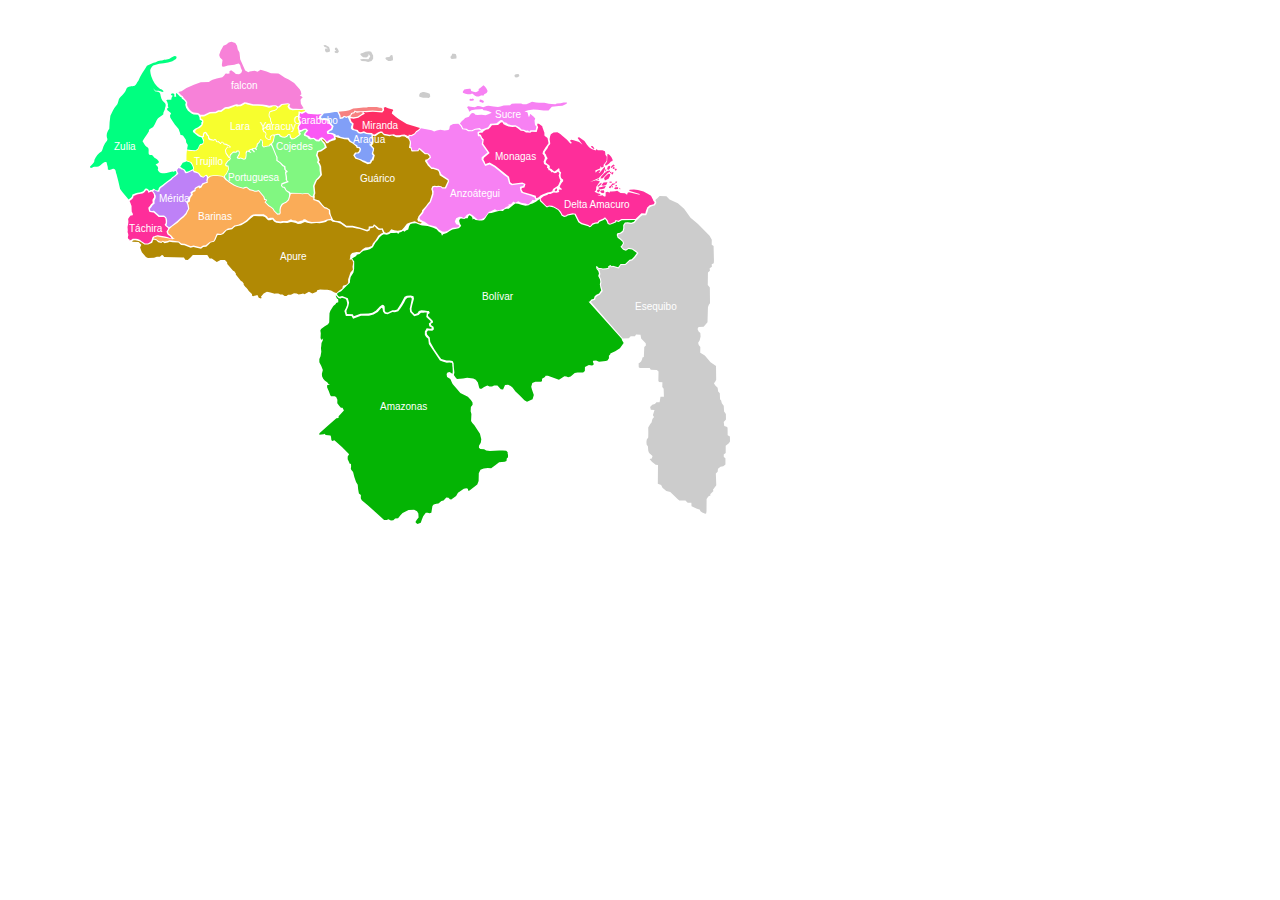
==== index.html @ 588e1bc0 "cambio-ultimo de nombre" ====
<!DOCTYPE html>
<html >
<head>
    <meta charset="UTF-8">
    <title>Mapa Fundayacucho Venezuela</title>
    <link rel="stylesheet" href="reset.css">
    <link rel="stylesheet" href="style.css">
    <script src='https://code.jquery.com/jquery-2.2.4.min.js'></script>
    <script src="index.js"></script>

</head>

		<body>







		<div class="box-mapa">

		<svg id="map" xmlns="http://www.w3.org/2000/svg" xmlns:xlink="http://www.w3.org/1999/xlink" width="1100" height="500" style="display: inline; margin-top: 40px;">
				<g class="model-davi">

					<desc>Geresat</desc>

					<a href="#" id="state_zu" class="state" data-state="zu" xlink:href="">
						<desc id="description_zu">Zulia</desc>
						<path id="shape_zu" class="shape" d="M86.158,131.741c-0.589-2.02-1.941,0.499-3.773-0.122c-3.18,0.646-6.158,2.184-9.49,1.536c-2.36,0.259-4.471-1.43-5.21-3.408c1.479-2.324-0.985-4.575-2.138-4.73c1.128-1.784,4.969-1.805,2.72-4.361c-1.056-1.944-3.788-1.977-4.867-4.068c-1.251-2.445-3.927-0.828-4.499-2.229c-0.998-2.389,1.083-6.235-2.064-7.42c-2.219-1.112-2.873-3.733-4.295-5.613c1.729-3.564,4.592-6.522,6.408-9.959c-0.582-3.353,4.214-2.91,4.963-5.682c1.66-2.341,2.224-5.494,4.115-7.555c1.645-1.414,4.036-2.397,5.352-3.888c-0.501-2.65,1.761-3.654,1.577-6.089c0.99-1.687,1.225-4.522-0.658-5.713c-2.671-2.035-3.517-5.396-4.011-8.502c-0.613-2.417-3.197-2.287-5.194-2.73c-1.594-2.402-2.738-4.21-0.099-1.029c2.034,1.63,5.125-0.042,7.033,1.839c3.44,0.079,0.132-2.9-1.829-3.119c-4.279-2.821-7.344-7.432-8.851-12.338c-0.567-2.133-1.171-4.521-1.11-6.663c1.004-2.175,1.96-4.663,4.66-4.999c5.697-1.778,11.887-1.76,17.537-3.665c1.549-1.369,4.421-1.909,4.088-4.457c-1.663-2.061-3.787,0.103-5.533,0.963c-2.57,2.236-6.244,1.426-9.22,2.818c-2.141-0.358-4.04,0.608-5.875,1.65c-3.289,0.223-5.971,2.423-8.96,3.624c-2.929,4.93-6.467,9.553-8.551,14.916c-1.547,1.367-1.955,4.195-3.743,4.928c-2.822,0.816-6.724-0.037-8.204,3.09c-1.149,4.291-5.125,6.835-7.491,10.325c-0.908,2.476-0.81,5.264-3.043,7.018c-2.563,2.732-3.799,6.426-5.509,9.67c-0.732,4.299-0.948,8.644-1.117,12.994c-2.125,2.76-3.539,6.824-1.883,10.132c0.393,2.605-2.604,3.732-3.203,6.123c-1.222,1.912-1.474,4.405-2.473,6.29c-3.396,1.97-5.812,5.249-7.354,8.756c0.265,2.879-2.684,4.5-4.365,6.447c0.813,3.654,2.564-0.24,4.707,0.328c2.417,0.133,4.583-0.424,6.311-2.191c1.813-1.07,3.325-3.43,5.658-2.261c0.282,2.247,1.566,4.614,1.076,6.814c1.763,2.012,3.716-0.698,5.635-0.499c2.747,0.194,2.205,3.386,3.067,5.299c1.489,4.955,2.459,10.069,3.664,15.071c2.706,4.235,5.365,6.524,8.455,10.501c1.865-1.254,3.759-2.459,3.842-4.961c1.597-0.827,4.911-1.873,6.799-2.156c1.809-0.432,3.882-0.594,5.095-2.538c1.402-2.717,4.297-1.221,4.745,1.093c1.607-1.909,2.789-0.203,4.211-2.333c1.268-0.514,3.009,2.856,5.121,1.315c0.12-2.546,1.935-3.772,4.082-4.937c2.741-2.247,5.37-4.31,8.249-6.367c1.99-2.427,4.157-2.664,5.811-5.309C86.139,132.792,86.545,132.338,86.158,131.741z M86,53.695l-0.094,1.368l0.344,1.156L86,56.688l-1.719,0.156l0.094-2.594l-1.344-1.063L80.781,54l0.719,1.25l1.25,0.531l-1.063,1.625L81.313,59v0.625h-4.125l-0.969,0.906l0.969,1.25L78,64.469l-0.188,1.719l0.719,1.344L77.125,68.5l0.063,1.438l3.969,3.406L79.969,75.5l0.281,1.875l1.875,3.063l2.688,4.031l3.781,4.406l1.531,4.375l0.25,1.438l2.594,0.813l2.875,4.125l0.375,2.969l1.594,2.313l-0.781,4.563l4.188,0.563l4.5,0.25l2.156-1.875l1.156-2.688l1.156-1.781l1.875-0.094l1.375-1.719l-0.813-2.688l-1.219-2.125l-1.563-0.281l-1.813-0.906l-5.094-4.219v-1.438L105,88.688l3.031-1.438L110,85.719l1.375-1.344l-0.094-1.875l0.969-1.094l-0.531-0.625l-1.969-1.063l-0.281-2.406l-1.344-2.5l-4.5-0.25l-1.75-0.688l-3.906-3.063l-1.906-3.094l-0.813-3l0.594-2.125l-1.625-2.438l-2.469-1.594l-0.25-1.344l-1.375-0.406l-3.563-3.719L86,53.695z M96.063,121.25l-0.313,0.594l-3.031,1l-1.188,1.875l-1.344,2l2.531,1.781l1.875,0.969l1.688,2.344L98,131.375l2.781-1.188l2.25-1.063l-0.094-1.813l-1.25-2.844l-1.531-2.063l-2.344-0.563L96.063,121.25z'
" ></path>
						
						<text id="label_icon_state_zu" class="label_icon_state" x="24" y="110">Zulia</text>
						<!--<text id="label_state_zu" class="label_state" x="419" y="15">Zulia</text>-->
					</a>




					<a href="#" id="state_fa" class="state" data-state="fa" xlink:href="">
						<desc id="description_pb">falcon</desc>
						<path id="shape_fa" class="shape" d="m 141.40625,1.8125 -2.6875,0.71875 -2.34375,2.0625 -2.96875,1.15625 -1.0625,2.0625 -1.71875,3.03125 -1.4375,4.0625 0.8125,2.6875 2.53125,2.40625 -0.71875,4.9375 0.34375,1.625 1.71875,0.15625 4.03125,-1.15625 6.4375,-0.90625 2.25,-0.71875 2.15625,-0.4375 1.34375,1.53125 0.8125,3.03125 1.25,2.78125 -1,2.15625 -2.125,1.34375 -3.15625,-0.25 -1.875,-1.8125 -2.875,-1.96875 -1.6875,0.8125 0.0625,2.25 -2.0625,0.25 -1.34375,-0.25 -0.71875,0.25 c 0,0 -0.98082,1.426587 -1.25,1.875 -0.26885,0.448414 -1.78125,1.71875 -1.78125,1.71875 l -5.65625,1.25 -4.125,1.25 -1.96875,1 -1.6875,1.25 -8.1875,0.28125 -6.8125,2.5 -7.4375,3.125 -4.9375,3.25 -2.273813,0.509092 -0.813223,0.969472 c 1.48713,1.605241 2.635495,2.772927 4.33812,3.634815 0.449292,2.079856 3.940476,3.874641 4.500361,6.209658 -0.355615,2.006224 -0.389654,3.243007 0.96875,5.123916 1.425563,2.755164 2.686065,3.862217 5.509095,5.025259 1.4188,0.08076 2.89957,0.30539 4.31777,0.385537 l 2.36663,1.772519 3.59721,-0.02107 5.77562,-2.765805 5.82267,-0.150982 2.58849,-1.5 2.58357,-0.03652 4.17696,-3.150982 3.68786,-0.265805 6.55124,-2.390445 C 145.66064,64.149767 147,64.176602 147,64.176602 l 1.70857,0.551962 1.71839,-0.140444 4.04143,-2.4375 2.1766,0.333213 6.48109,1.777908 4.6608,-0.0697 4.63518,0.338481 3.6875,0.494732 3.0049,0.807231 1.71875,-0.28125 1.69277,-0.395351 3.37464,0.104287 1.84902,1.035434 0.68295,0.09375 0.43255,-0.234555 1.01508,-1.00563 1.52526,-1.092666 6.26126,-0.859556 1.42725,0.24348 0.52605,0.720304 0.64194,0.198457 -0.85919,1.807232 0.49437,1.108833 1.29705,0.911157 1.81142,0.541426 3.09339,0.01581 5.18187,0.203306 2.34866,-0.656611 -2.75455,-4.446592 -0.34375,-4.03125 1.0625,-1.6875 1.15625,-0.71875 -1.6875,-1.4375 -1.34375,-0.46875 1.6875,-1.25 -0.53125,-2.875 -0.96875,-1.78125 -5.75,-6.625 -5.46875,-3.40625 -3.75,-1.8125 -4.84375,-3.21875 -1.71875,-1 -7.4375,-0.25 -4.40625,-1.875 -4.1875,-1.28125 -1.8125,-0.34375 -2.96875,1.96875 -2.9375,-1 -4.9375,0.65625 -1.34375,0.875 -3.125,-1.6875 -5.0312,-11.3125 -0.7188,-6.71875 L 147.75,9.5 146.96875,5.65625 145.25,3.0625 Z"></path>

						<!--<circle id="icon_fa" class="icon_state" r="3" cx="155" cy="55"></circle>-->
						<text id="label_icon_state_fa" class="label_icon_state" x="141" y="49">falcon</text>
						<!--<text id="label_state_fa" class="label_state" x="407" y="15">falcon</text>-->
					</a>
					
					
					
					<a href="#" id="state_ta" class="state" data-state="ta" xlink:href="">
						<desc id="description_pb">Tachira</desc>
						<path id="shape_ta" class="shape" d="m 56.3125,150.28125 c -0.454304,0.10071 -0.905569,0.52597 -1.34375,1.375 -1.212371,1.94397 -3.660052,1.88049 -5.46875,2.3125 -1.888446,0.28351 -4.341042,1.20469 -5.9375,2.03125 -0.08245,2.50215 -2.103668,3.62067 -3.96875,4.875 0.614184,1.74403 1.484659,3.44172 1.9375,5.21875 0.10507,1.85155 2.5e-4,3.74353 0.21875,5.5625 0.463834,0.98793 1.476676,1.8517 1.125,3.03125 -0.06876,0.99268 -1.226903,0.92728 -1.90625,0.53125 -1.247494,1.02291 -2.043057,2.3954 -2.875,3.75 0.196312,1.4947 0.533444,2.98436 0.09375,4.46875 -0.09596,1.61883 -0.955418,3.15438 -0.5625,4.78125 0.230088,1.28042 0.216978,2.57126 -0.0625,3.84375 0.221507,1.07815 0.862067,2.13919 0.8125,3.21875 -0.326624,1.0369 -0.736468,2.08233 -0.3125,3.15625 0.404599,0.63526 1.62396,0.66754 1.59375,1.6875 0.02593,1.10138 0.844475,-0.74984 1.645568,-0.44958 0.88486,0.45976 0.659564,-1.11044 1.572584,-0.90605 1.389854,-0.26987 3.492831,0.11964 4.854831,0.17702 0.810751,-0.09 1.681215,0.81912 2.395767,1.17861 1.365233,1.40199 3.058597,2.33434 4.75,3.28125 1.314655,-0.091 2.747701,0.37372 3.90625,-0.4375 0.974256,-0.57187 2.109904,-0.95253 2.562301,-2.1252 0.899545,-1.34378 0.530311,-4.00491 2.520368,-4.51108 1.252083,-0.26218 3.264867,-1.94395 5.063696,-0.78145 4.606295,0.98909 7.790794,0.74817 12.154656,2.8754 l 0.768973,-0.35403 c -0.888872,-0.14742 -0.537947,-0.0305 -0.98852,-0.88509 -1.029986,-1.25888 -0.889814,-1.04669 -2.332271,-1.85284 -1.097167,-0.41468 -1.703776,-2.99786 -2.042331,-3.93869 l 1.718949,-2.54154 c -0.576344,-1.08592 -0.32114,-1.35683 -1.457669,-1.96795 -1.083212,-0.42926 -3.125432,-3.16958 -1.094347,-3.44918 0.230668,-1.26213 0.03233,-2.06511 0.02077,-3.35363 -0.347453,-1.10014 0.07637,-1.94474 -0.968351,-2.65586 -0.653755,-0.57042 -1.030775,-0.67622 -2.052017,-0.36372 -1.387223,0.0248 -2.550078,-0.0353 -3.937301,-0.0105 l -5.083067,-4.60403 c -1.233856,0.29474 -3.123198,-0.36139 -4.344348,-0.59415 -0.04493,-0.81694 -1.517496,-3.96573 -0.594348,-4.52276 1.061314,-0.87174 1.977604,-2.52789 2.864916,-3.52117 0.509148,-0.62196 1.140187,-0.38105 1.061902,-1.27036 0.0153,-1.23745 -0.524451,-2.34822 0.270767,-3.4373 0.65022,-1.10907 1.31694,-1.30206 1.271165,-2.56151 -0.467161,-0.9748 0.112622,-1.75639 -0.467953,-2.63508 -0.629212,-0.82088 -1.040951,-1.63678 -1.687699,-2.51108 -1.440044,0.65419 -2.230646,0.12773 -3.446987,1.57278 -0.308106,-1.59103 -1.250532,-2.90907 -2.25,-2.6875 z"></path>
						
						<!--<circle id="icon_ta" class="icon_state" r="3" cx="53" cy="176"></circle>-->
						<text id="label_icon_state_ta" class="label_icon_state" x="39" y="192">Táchira</text>
						<!--<text id="label_state_ta" class="label_state" x="407" y="15">Táchira</text>-->
					</a>



					<a href="#" id="state_Gua" class="state" data-state="Gua" xlink:href="">
						<desc id="description_pb">Guarico</desc>
						<path id="shape_Gua" class="shape" d="M290.375,93.116l-1.798,0.781l-3.454,2.592l-2.193-0.855l-0.094,2.446l0.408,1.127l0.013,2.946l-0.845,2.328l-0.551,0.658l0.068,0.69l2.205,2.409l-0.203,1.936l-0.736,2.704l0.563,1.098l1.029,1.337l-1.376,5.229l-1.389,0.298l-0.078,0.768l-1.078,1.948l-3.212,0.622l-2.425-1.236l-2.403-0.92l-1.859-1.311l-2.062-0.998l-3.481-1.017l-2.213-3.444l1.842-2.729h2.328l1.144-0.787l0.624-1.221l0.421-1.126l-0.412-1.238l-2.374-0.126l-0.715-1.406l-1.302-1.249l-2.156-1.843l-3.153-1.813l-1.781-2.238l-3.287-0.188l-3.798-1.078l-2.312-0.567l-1.46-0.434l-1.035-0.54l-0.311,0.897h-0.063l0.544,0.886l-0.56,1.6l-2.012,0.373l-1.639,0.534l-1.891,0.78l-1.826,1.454l-1.731,0.045l-1.266-2.108l-1.114-1.253c-1.178-0.678-0.758-0.675-1.653-0.562l-0.271,0.495l0.435,0.528l2.738,2.714l1.745,4.365l-3.587,2.7l-2.248,1.405l-2.567,0.409l-0.641,1.816l-0.159,1.487l0.97,2.221l1.014,2.716l-0.796,1.784l0.939,1.189l1.328,3.341l0.171,3.594l0.625,4.996l-3.183,3.902l-1.751,1.392l-1.188,2.688l-1.205,3.051l0.188,2.222l0.515,4.888l-0.721,2.148l0.206,1.527l-0.327,2.069l1.318,0.592l3.341,1.063l3.626,4.329l1.956,1.986l1.92,0.576l3.432,2.324l0.311,3.125l0.583,2.206l1.356,2.764l0.754,1.781l2.238,1.017l4.905,0.625l2.389,1.736l1.609,0.809l2.154,1.846l6.226,0.065l7.086,1.599l6.822,2.354l2-0.583l0.217-2.638l4.139-0.297l1.065-1.982l2.511,1.794l2.502,2.25l1.845,0.171l1.825-0.218l1.847,3.903l1.938,0.719l2.625-0.906l2.219-2.688l3.063,1l3.406,0.344l4.031-0.719l2.5-2.594l2.688-3.5l3.063-1.344l4.656-1.156l4.406,1.969l1.781,0.094c0.959-0.265,1.063-0.563,1.063-0.563l-2.531-1.281l-1.219,0.063l-0.844-2.125l1.188-3.125l3.344-4.25l0.281-1.969l3.875-4.094l2.125-3.156l1.5-1.375l2.531-8.031L342,151.25l-0.75-2.344l1.125-2.625l2.031-0.469l2.313,0.094l1.656-0.281l2.875,0.531l1.219,0.969l2.469,0.156l2.906-6.219l-0.344-0.875l-7.875-5.031l-0.094-1.031l-0.75-2.313l-0.906-1.375L343.344,129l-1.938-0.031l-3.625-3.406l-1.344-2.375l-1.281-1.75l0.063-1.688l2.219-0.438l2.188-2.031l-0.406-1.406l-1.656-1.531l-2.75-0.188l-5.5-4.719l-0.938,1.719l-6.563,0.406l-0.719-0.938l-0.25-2.188l-1.938-0.594l0.875-4.469l-0.125-2l-1.406-2.656l-0.729-0.496l-0.966-0.281l-0.646-0.672l-1.44-0.75l-2.548-0.293l-2.251,0.936l-3.313,0.155l-2.265-1.078l-1.97-0.652l-2.484,0.764l-2.575-0.578l-3.001-0.579l-1.372-1.186l-0.845-0.893H290.375z"></path>
						
						<!--<circle id="icon_Gua" class="icon_state" r="3" cx="290" cy="151"></circle>-->
						<text id="label_icon_state_Gua" class="label_icon_state" x="270" y="142">Guárico</text>
						<!--<text id="label_icon_state_Gua" class="label_icon_state" x="190" y="220">c</text>-->
					</a>

					<a href="#" id="state_Apu" class="state" data-state="Apu" xlink:href="">
						<desc id="description_pb">Apure</desc>
						<path id="shape_Gua" class="shape" d="M246.209,253.121l-2.151-0.986l-3.048-1.524l-3.676-0.986l-2.689,0.089l-4.573-0.269l-2.869,0.717l-0.538,1.614l-4.304,1.614l-3.407-1.524l-4.393,2.331l-1.524-0.627l-1.703,0.538l-2.69,0.359l-1.973-1.076l-2.689-0.09l-3.048,1.345l-2.869,0.09l-1.614,1.255l-1.793,0.089l-2.152-1.614l-2.331,0.09l-1.166-0.717c-1.166-0.717-4.214-0.179-4.214-0.179l-4.394-1.255l-3.497-0.538l-3.228,1.704l-2.779,3.228l0.807,0.896l-0.717,0.896l-2.241-0.896l-1.345-2.779l-4.303,1.345l-0.986-0.448l-0.179-1.883l-3.138-3.048l-1.166-1.614l-1.255-1.614l-0.896-0.538l-1.793-2.242v-1.255l-1.524-2.152l-1.166-0.359l-5.2-6.545l0.089-1.076l-1.614-2.331l-1.166-0.359l-5.828-6.903l-0.179-1.524l-2.152-2.331l-4.393-0.089l-3.766,2.152l-4.931-3.497l-2.274-0.101l-2.282-3.55h-2.283h-6.593h-5.579l-2.283,2.536l-2.79,2.536l-2.536-0.253l-1.268-2.283l-19.78-0.507l-1.268-1.775l-1.015-0.253l-2.029,1.775h-3.043l-2.79,1.014l-6.086,0.254l-2.029-1.015l-4.058-4.818l-0.507-1.268l-1.268-3.297l1.268-2.79l-2.79-2.79l-6.562-0.374l1.032-1.243l1.973-0.089l2.51,0.359l1.91,0.523l1.753,0.974l3.268,2.45h3.655l4.121-1.962c0,0,0.698-2.093,1.241-2.963c0.778,0.106,2.825,0.475,2.825,0.475l1.933,1.956l3.111,0.791l1.345-1.06l1.9,1.391l3.43-0.667l1.412-0.953l3.194,0.561l5.815,0.402l2.64,2.427l3.245,0.325l6.316,2.364l2.707-0.807l4.291,1.182l3.393,0.578l2.168-1.776l3.038-0.236l2.683-2.454l1.67-1.57l3.447-0.807l1.334-1.856l1.966-4.626l1.209-0.342l2.265,0.05l2.5-0.919l3.199-3.716l1.837-0.525l3.779-0.663l1.535-1.591l1.614-1.239l5.94-1.042l5.853-3.563l3.583-3.255l3.219-2.439l5.177,0.169l3.614,0.011l2.313,0.647l1.604,1.947l1.48,1.373l2.05-0.09l2.382-0.705l1.524,2.095l2.299,1.331l4.358,0.496l3.097-0.562l3.483,0.137l3.668-1.006l1.9,0.423l2.99,0.573l2.104,1.071l2.99-0.257l2.712-1.298l1.346-0.43l2.223,0.728l4.057,0.656l5.129-0.286l3.301,0.067l3.038-0.379l3.121-0.73l1.966-1.541l2.971-0.196l1.86,1.422l2.062,0.269l2.958,0.359l3.228,1.345l1.973,1.435l3.407,2.331h6.187l4.214,0.986l3.138,0.538l3.766,1.345l3.586,1.255l2.69-1.345v-1.883l2.869-0.538l1.166-0.717l0.449-1.076l1.524,1.524l0.717,0.986l2.241,1.345l3.048-0.269l0.717,2.062l0.488,0.96l-1.833,0.922l-2.959,2.151l-2.689,4.483l-2.601,2.958l-1.166,2.78l-3.228,1.255l-3.228,0.359l-2.69,1.704l-2.869,2.869l-3.138-0.179l-4.573,1.076l-1.703,1.883l-0.269,3.318l-1.524,2.689l0.807-1.435l2.511,0.09l1.345,2.869l-0.717,4.393l0.359,2.958l-2.421,2.601l-2.331,6.814v3.855l-1.793,1.793l-3.407,0.986l-0.627,2.69l-3.317,2.241l-2.475,2.228L246.209,253.121L246.209,253.121z"></path>
						
						<!--<circle id="icon_Gua" class="icon_state" r="3" cx="290" cy="151"></circle>-->
						<text id="label_icon_state_Gua" class="label_icon_state" x="190" y="220">Apure</text>
						<!--<text id="label_state_Gua" class="label_state" x="407" y="15">Guárico y Apure</text>-->
					</a>
					
					
					<a href="#" id="state_Bol" class="state" data-state="Bol" xlink:href="">
						<desc id="description_pb">Bolívar</desc>
						<path id="shape_Bol" class="shape" d="M449.654,159.095l-2.779,1.78l-0.5,0.594l-3.75,1.969l-0.031,0.031l-2.531,0.875l-1.438,0.906l-3.156,0.531L432.156,165l-4.031-1.188l-2.875-0.188l-1.969,1.281l-2.781,2.313l-1.781,1.625l-2.156-0.188l-2.25,0.906L412.969,171l-3.219-0.375l-3.938,1.188l-4.406,1.063l-2.688,0.281l-1.875,2.688l-1.344,2.219l-1.625,1.906L392,180.594l-2.688-0.094l-1.625-0.375l-2.063-0.063l-1.781-1.188l-1.344,0.531V178l-1.344-2l-2.063-0.875l-0.813,1.344l-0.625,1.781l-1.969,0.094l-1.438,0.625l-2.781-0.531l-1.438,0.25l-0.906,2l0.813,2.938l1.25,2.063l-0.969,1.188l-1.438,1.406l-3.5,0.656l-2.781,0.625l-2.781,1.5l-2.969,1.813l-3.656,1.344L352,195.75l-0.875-2.531l-2.344-1.594l-2.25-2.438l-3.219-1.344l-5.656-1.875l-4.938-0.375l-1.688-0.438l-2.5-1L326,183.188l-3.75,0.344l-2.063,0.656L319,186.406l-0.781,3.156l-2.344,0.875l-1.344,1.188l-1.438-1l-1.875,1.344l-1.875,0.531l-1.188,1.438l-1.063-1.156l-3.219,0.281l-3.156-0.188l-1.438,1.063l-2.406,0.719l-3.156-0.531l-1.875,1.156l-2.25,1.969l-1.781,2.781l-2.5,2.625l-2.438,4.656l-3.125,1.875L277.219,210l-3.75,0.625l-2.063,1.531l-1.781,1.875l-2.875,0.813l-0.531,1.25l-2.156,1.063l-1.969,1.438l2.125,2.781L264.156,229l-0.719,3.406l-2.781,4.5l-0.563,3.125l-0.25,2.594l-2.688,2.594l-6,5.938l-2.625,1.438l-1.188,0.938l-0.5,0.188l1.281,2.219l1.313,0.906l2.688-0.844l5.719,2.125l1.281,4.719l-0.875,3.688l-1.875,4.563l0.563,3l5.875,0.25l0.969,1.969l6.594-2.531l8.313-0.344l3.656-0.813l3.438-1.875l4.063-4.375l2.438-1.563l1.563,0.406l0.813,1.375l0.156,4.344l1.063,1.281l1.969,0.25l4.563-2.344l2.344,0.156l2.438-0.906l3.844-5.938l3.594-6.781l2.188-0.875l3.906-0.406l2.781,0.813l0.469,2.594l-1.781,6.531l-0.719,3.344l0.313,2.688l2.844,2.844l2.781-1.063l1.469-2.125l2.531-0.656l3,0.094l3.031,0.5l1.469,0.063l0.875,1.875l-1.719,1.313L338,276.063l4.969,5.031l-0.156,1.656l-1.969,1.031l0.406,1.469l2.281,1.563l0.406,2.531l-1.625,1.281L338,290.469l-1.313,1.875l0.406,2.219l2.625,2.906l0.563,4.5l3.906,7l4.406,6.438l2.594,3.5l5.375,1.625l3.094-0.156l2.938,0.656l1.035,2.292l0.277,4.646l0.5,4.469l-0.531,2.438l1.5,2.438l1.594,1.719l6.031-0.563l4.125-0.781l6.094,0.875l2.594,1.094l2.063,2.938l1.25,4.938l0.719,1.25l1.719-0.094l2.5-1.688l3.313-1.531l2.156,1h2.5l2.063-1.094l3.313,0.188l3.406,3.594l2.25,0.344l1.969-4.563l2.969-0.281l2.688,1.281l2.063,1.875l2.5,3.5l4.75,4.375l4.406,4.5l2.594,1.594l5.563-2.594l1.25-4.125l-1.875-5.563l-0.719-2.875l1.063-3.656l3.063-1.344l5.844,0.188l0.781-0.719l0.094-2.344l2.875-1.781l0.625-1.281h2.344l11.031,3.969l5.469-3.313l1.969,0.063l1.781,0.813l2.5-0.719l4.063-3.5l2.781-0.625l5.625,0.188l1.719-1.688l0.094-3.969l3.938-1.875l3.031,0.344l1.531-0.438l0.188-1.531l-0.813-1.688l0.438-0.906l2.875-0.438l2.875,1.25l6.719-0.719l1.719-0.344l1.531-2.438l-0.094-2.5l1.438-1.344v-0.813l4.906-2.156l4.688-3.125l3.75-5.313l-1.625-2.688l-0.384-1.331l-33.065-37.148l1.208-0.326l1.557-1.849l2.501-0.878l0.797-2.343l1.709-1.475l2.715-1.453l2.15-3.138l-0.867-2.637l-0.548-3.472l0.492-2.066l-0.302-2.462l-1.79-3.575l0.753-2.497l-0.726-2.474l-1.66-1.941l-0.581-2.255l0.773-0.745l2.037,2l2.044-0.221l2.112,0.54l3.074-0.15l2.271-0.633l-0.107-1.395l2.191-1.166l1.366,1.029l1.216-0.316l5.173,1.5l2.432-3.369l4.521-0.063l4.438-4.082l2.195-0.552l2.403-2.474l2.685-3.806l-4.752-3.497l-3.528-0.585l-2.626,1.747l-2.804-0.952l-2.626-3.018l1.095-1.163l1.389-2.229l-0.52-1.409l-2.747-2.659l-2.105-1.401l-0.903-2.739l0.574-1.729l2.754-0.702l2.605-1.839l0.61-2.734l-0.037-3.157l1.714-2.448l2.839-0.188l3.446,0.459l2.63-0.865c0.485-0.531,0.881-1.142,1.238-1.765l-0.596,0.031l-12.652,0.156l-3.219,1.656l-2.374-0.624l-0.031,0.843l-2.845,1.438l-3.5,1.282l-2.063-0.907l-1.219-3.032L515,178.939l-0.812,0.687l-4.657,2.094l-1.312,1.656l-2.813,0.438l-2.593,0.844l-1.938,2.156l-1.283,0.313l-1.344-1l-6.937-1.813l-2.97-2.188l-3.844-7.531l-1.405-0.219l-5.218,1.031l-1.5,1.125l-2.345,0.344l-2.532-1.344l-0.625-1.5l-1.281-2.094l-1.563-2.03l-4.28-2.468l-2.03-0.563L459,166.595l-1.218,0.688l-1.314-0.063l-6.595-6.344L449.654,159.095z" ></path>
						
						<!--<circle id="icon_Bol" class="icon_state" r="3" cx="410" cy="270"></circle>-->
						<text id="label_icon_state_Bol" class="label_icon_state" x="392" y="260">Bolívar</text>
						<!--<text id="label_state_Bol" class="label_state" x="407" y="15">Bolívar y Amazonas</text>-->
					</a>

					<a href="#" id="state_Ama" class="state" data-state="Ama" xlink:href="">
						<desc id="description_pb">Amazonas</desc>
						<path id="shape_Bol" class="shape" d="M246.037,255.54l-0.381,0.179l1.281,2.875l1.25,0.531c0.08,1.02,0.111,2.041,0.094,3.063l-2.25,0.813l-0.281,1.063l-2.406,1.969l-2.969,4.656l-0.875,2.531c-0.111,2.989-0.205,5.979-0.281,8.969l-1.156,1.969c-2.523,1.342-4.856,2.956-7,4.844l-0.719,1.5l0.438,2.781l-0.25,4.594l0.719,1.781l1.25-0.438l0.625-1.188l-0.375,2.531l-1.25,2.313c-0.094,1.8-0.271,3.591-0.531,5.375l0.344,3.5l-0.781,4.5l-1.188,2.688v3.219c1.428,2.456,2.594,5.029,3.5,7.719l-0.969,3.938l0.156,2.5l1.188,2.344l1.5,1.781l2.719,2.156l1.063,1.344l1.438,0.563l-2.875,0.781l0.094,2.156c1.212,2.535,2.254,5.14,3.125,7.813l0.813,1.063l3.5-0.156l1.531,0.781l1.25,2.688l-0.094,3.688c1.074,1.545,2.271,2.982,3.594,4.313h1.688l1.344,2.969l-5.281,5.719l-0.094,1.625l-2.156,0.25c-5.728,4.907-11.374,9.907-16.938,15l-0.188,1.5c1.499-0.157,2.999-0.303,4.5-0.438l0.625-0.531l1.344,1.344l4.75,0.344l0.531,1.25l0.375,3.344l0.813,0.875l2.219-0.625c5.15,4.395,10.098,9.101,14.719,14l-1.438,2.313v2.625l1.531,3.218l0.25,0.969l1.531,0.563l0.094,2.781l-0.281,2.063l0.563,1.25l1.688,1.969c0.717,3.393,1.707,6.706,2.969,9.938l1.688,2.688c0.151,2.967,0.548,5.918,1.188,8.813l1.969,1.594l-0.094,3.313l0.969,1.906c7.609,6.348,15.063,12.894,22.344,19.625l2.594,0.094l1.781-0.719l2.438,1.344l2.406-0.438l1.813-1.625l2.938-0.375c1.4-1.814,2.9-3.544,4.5-5.188l6-2.969l5.563-0.156l2.875,1.344l1.344,2.406l0.25,3.875c-1.16,1.251-2.139,2.626-2.938,4.125l0.094,1.25l1.781,1.156l3.219-1.25c0.723-2.241,1.536-4.45,2.438-6.625l2.594-3.5l1.969,0.063l1.625,0.656l1.969-0.656l1.063-6.625l1.281-1.594l2.688-0.813l2.063-0.094l2.938-2.594l2.156-0.563l2.781-2.938l2.156,0.344l1.438,1.438l1.344,0.188l4.844-3.406l1.875-3.313l5.844-3.969l2.5-0.438l1.531,0.438l0.344,1.906l1.344-0.281l7.719-5.906l1.344-3.594l0.188-7.719l1.688-3.313l3.219-1.25l4.125-0.625l3.344,0.25c2.783-1.798,5.439-3.767,7.969-5.906l5.563-0.531l1.781-0.812l0.281-2.594l1.25-1.188v-2.406l-0.344-1.063v-1.531l-1.438-1.344c-5.427-0.463-10.854-0.381-16.25,0.25l-3.844-0.531l-1.969-1.25l-3.875-0.344l-1.344-1.188v-2.063l1.813-2.938l0.531-3.594l-1.344-5.469c-1.905-2.81-3.76-5.654-5.563-8.531l-2.063-2.156l-1.25-1.969l0.344-7.063l-0.781-2.719l0.25-4.188l1.719-2.25l-0.094-2.438l-1.625-2.5l-3.031-3.219l-7.531-3.781c-2.501-3.072-5.074-6.083-7.719-9.031c-0.807-1.589-1.557-3.203-2.25-4.844l-3.313-2.063L356.594,334l0.969-1.531l2.063-0.531l2.695,1.836c0.46-0.484,0.285-1.588,0.452-2.45l-0.271-4.62c-0.465-1.604,0.434-4.248-1.523-4.041l-1.514-0.229l-2.7,0.267c-2.346-0.557-4.626-1.313-6.839-2.267l-11.053-16.54c-0.235-1.723-0.432-3.451-0.59-5.184l-2.128-1.728l-1.323-2.246l0.028-3.292l1.837-3.157l3.621,0.518l1.403-0.25v-1l-2.404-1.21l-0.479-2.924l1.99-1.37l-0.534-1.398l-4.002-3.656c0.279-1.516,0.443-3.042,0.493-4.577l-2.183-0.039c-3.694,0.611-3.289-0.22-4.224,0.886l-1.808,1.762l-4.373,1.287l-4.035-4.243l-0.45-3.41c0.748-3.303,1.462-6.614,2.145-9.932l-1.001-1.28l-3.275,0.363l-1.842,1.449c-1.932,4.337-4.475,8.407-7.527,12.047l-3.353,0.905l-2.479-0.137l-4.793,2.281l-2.832-0.587L293,271.382l-0.414-2.91l-1.172-0.644l-3.622,4.071l-4.257,2.535l-4.548,1.297l-7.977,0.051l-7.891,2.912l-1.574-2.746l-5.656,0.021l-1.508-4.979c1.137-1.927,2.043-3.954,2.719-6.078l0.051-2.007l-0.729-2.831l-1.068-1.246c-1.096-0.481-2.234-0.818-3.416-1.011l-1.365,0.568l-1.934-0.051L246.037,255.54z" ></path>
						
						<!--<circle id="icon_Bol" class="icon_state" r="3" cx="410" cy="270"></circle>-->
						<text id="label_icon_state_Bol" class="label_icon_state" x="290" y="370">Amazonas</text>
						<!--<text id="label_state_Bol" class="label_state" x="407" y="15">Bolívar y Amazonas</text>-->
					</a>

					<a href="#" id="state_Ese" class="state" data-state="Ese" xlink:href="">
						<desc id="description_pb">Esequibo</desc>
						<path id="shape_Ese" class="shape" d="m 532.85005,298.46417 5.92166,-0.33305 1.97256,-1.88295 4.21397,0 1.07607,-1.79332 4.48315,0.26885 0.62765,3.76556 4.57277,4.66239 0.17923,2.24141 -1.61376,1.52415 -0.44841,10.04205 -1.34492,0.53803 -0.44809,2.06218 -0.98644,1.97256 -1.34491,1.16568 -1.07606,0.62765 0.0896,3.94512 1.16568,0.80688 9.86281,-0.0896 0.98612,1.88294 6.18654,0.0896 1.61376,1.52415 -0.17923,9.32477 0.62765,1.16568 3.40709,0.17924 -0.0896,4.93124 1.34492,1.61377 0.26885,7.97986 -3.4071,0.17924 -0.8965,5.29003 -3.13824,0.0896 -1.61376,1.793 -2.60021,0.80688 -2.1518,2.24142 0.71727,2.68983 3.67594,0.17923 -1.61376,5.20042 1.16567,1.79333 -1.61376,2.06218 -0.8965,3.40709 -1.2553,1.70371 -2.06218,3.31747 0.0896,4.66239 -0.0896,5.29004 -1.43453,2.06218 -0.35847,2.42065 0.17924,2.51059 1.34491,2.24141 0.26885,3.94513 c 0,0 0.44842,1.34491 0.53803,1.70371 0.0896,0.35879 1.79333,2.06218 1.79333,2.06218 l 1.97256,1.79332 -0.71726,2.42065 -2.24142,0.44842 2.33103,2.86906 3.76589,2.86906 2.33103,0.3588 -0.17923,18.64955 3.31747,1.16568 1.34492,2.95868 3.8555,3.22786 3.94513,0.98612 7.53145,7.08336 1.52415,1.2553 6.09692,0.17923 2.24141,2.06218 3.67595,0.17924 0.17923,3.40709 4.84163,2.24141 3.67627,1.16568 0.17923,1.34492 1.97256,1.43453 1.88295,0.71726 0.98612,0.62765 1.07606,-0.35879 0.35879,-2.1518 0.0896,-12.19384 1.70371,-2.68983 2.33136,-1.25529 -0.44841,-0.98612 3.22785,-3.13824 -0.44841,-1.16568 3.31748,-4.66239 -0.44842,-11.74543 1.79333,-1.793 0.3588,-2.77944 2.51059,-2.1518 2.77944,-0.53803 2.1518,-1.70371 0,-1.16568 0,-5.1108 -1.61377,-1.07606 -0.0896,-2.5106 1.97256,-1.52415 0,-7.44183 3.13824,-2.42065 1.16568,-1.79333 -0.0896,-4.84162 -2.24141,-1.43453 -0.0896,-6.81419 -0.3588,-1.34491 -2.95868,-0.8965 -0.53803,-4.12436 2.24142,-2.42097 -0.0896,-5.64851 -1.79333,-2.42065 -0.35879,-5.73845 -1.88295,-2.42065 -0.71726,-2.68983 -1.07607,-1.25529 -0.26885,-6.0073 -1.61376,-1.88295 -0.53803,-3.76589 -2.5106,-2.42065 -1.16568,-1.97256 1.2553,-1.61376 0.98612,-1.97257 -0.17924,-13.71799 -5.46927,-3.76556 -5.73812,-6.72457 -3.67595,-2.33135 -0.8965,-0.53803 0.0896,-5.73813 -1.61377,-1.79333 -0.53803,-2.42097 1.52415,-2.33104 0.8965,-3.8555 -0.26885,-3.49671 -1.70371,-1.43453 -1.07606,-2.60021 0.98612,-1.88295 5.1108,-0.35879 3.8555,-4.48316 0.44842,-14.97328 0.8965,-2.5106 1.16568,-1.61376 -0.17924,-15.69055 -2.06218,-2.42098 0.17924,-12.64225 1.97256,-1.70371 -0.26885,-2.33103 2.24141,-1.70339 -0.17923,-2.42097 2.06218,-0.98612 0.17923,-2.42097 -0.3588,-14.79405 -1.88294,-1.2553 0.0896,-4.93124 -2.24142,-4.03474 -11.56619,-11.92499 -7.44183,-6.09692 -6.45539,-8.96598 -6.27616,-5.55889 -8.24872,-3.76589 -3.13824,-3.22786 -6.81418,-0.17924 -1.97256,1.88295 -2.34055,2.1318 0.69804,1.09949 0.3157,1.78957 -1.43453,2.19488 c 0,0 -2.74389,1.09729 -4.21398,1.49917 -0.38659,0.10569 -2.21987,1.75024 -2.21987,1.75024 l -1.12259,4.0385 -1.15815,2.79379 -3.83396,0.0216 -1.92947,1.48107 -2.26673,2.1087 -1.70099,1.57234 -1.82729,2.47396 -3.22561,0.96391 -3.72001,-0.51473 -2.16277,0.14665 -1.25774,2.16235 0.2234,2.65502 -1.14078,3.65138 -2.54677,1.67197 -2.40011,0.58348 -0.58103,1.63347 0.83945,1.00749 1.93882,1.62294 2.57399,2.45857 0.95646,2.18007 -1.52414,2.92356 -0.72898,0.86276 1.86219,1.7301 2.25471,0.83019 2.5339,-1.72585 3.84348,0.68353 3.61069,2.39919 2.57937,2.02362 -3.64977,5.07259 -2.74167,2.49739 -2.34263,0.43798 -1.82389,1.80154 -2.39285,2.3903 -4.66079,-0.0442 -2.29773,3.37335 -3.3808,-0.88478 -2.3106,-0.73942 -1.55545,0.53644 -1.24603,-1.0536 -0.82422,0.49629 -0.009,1.69052 -2.82319,0.85105 -3.75141,0.17924 -2.21811,-0.63808 -1.66198,0.60274 -1.44899,-1.78289 -0.42363,0.25758 0.49227,0.73588 2.21406,2.07261 0.6964,3.19124 -0.71726,2.37797 1.25817,2.78349 0.50386,3.19008 -0.61595,2.61948 0.68226,2.3588 1.25369,3.61477 -2.96508,3.8655 c 0,0 -2.00221,1.08567 -2.35428,1.20672 l -1.68172,1.35048 -0.60795,2.32093 -3.05745,1.24242 -1.15536,1.00218 0.71951,0.96921 30.2652,34.5434 z" style="fill:#ccc;fill-opacity:1;stroke:none"></path>
						
						<text id="label_icon_state_Ese" class="label_icon_state" x="545" y="270">Esequibo</text>
						<text id="label_state_Ese" class="label_state" x="407" y="15">El Esequibo, Venezolano</text>
					</a>


					<a href="#" id="state_Mon" class="state" data-state="Mon" xlink:href="">
						<desc id="description_pb">Monagas</desc>
						<path id="shape_Mon" class="shape" d="M401.939,85.208l-1.749,2.393l-1.828,1.619c-4.432,0.915-2.775,0.663-2.775,0.663l-1.739,1.225l-1.488,1.539l-2.068,0.106l-1.271,0.206l0.287,1.347l1.5,0.363l1.337,3.05l1.645,1.807l-0.612,4.132l6.451,9.464l-5.656,4.525l-0.569,1.736l1.111,2.13l1.006,2.574l4.118-1.606l5.683,3.207l13.713,11.088l1.174,5.487l2.044,1.575l10.067-1.419l3.171,1.457l-1.069,3.521l-2.586,0.65l-0.37,1.516l1.538,2.413l7.93,2.287l4.801,1.563l0.531,2.375c2.289-0.438,2.646-1.033,4.205-2.636l2.594-1.25l2.674-0.945l1.744-0.919l2.645-0.449l2.25-0.719l0.188-1.188l1.063-1.688l2.438-1.344l1.875-1.344l0.824-1.544l1.105-2.487l0.531-1.399l-0.85-1.675l-0.85-3.069l0.693-2.412l-1.375-1.689l-1.518,1.338l-1.781,0.351l-2.281-1.101l-0.699,0.5l-0.8-1.106l-1.181-1.133l-1.133-0.167l-0.532-1.643l-1.106-0.782l0.269-1.207l0.075-0.699l-1.399-0.852l-1.893-0.99l-0.435-2.457c0,0,0.803-1.792,0.93-2.3c0.339-0.588,0.236-1.073,0.236-1.073l0.092-0.735c-0.403-0.668-0.646-1.195-0.77-1.947l-1.588-1.662l0.633-2.855c1.103-0.563,0.753-0.942,1.079-1.311l1.22-2.019l1.512-2.05l1.576-2.325l-0.991-5.243l-2.407-1.756l-0.719-0.625v-2.969l-1.969-5.281l-0.188-1.156l-3.406-2.531l-1.719,0.188l0.32,1.355c-0.176,0.591-0.173,0.493,0.331,0.957l0.395,0.745l-1.514,4.989l-4.956-0.213l-1.388,1.106l-2.526-0.38l-1.818,0.144l-2.313-1.457l-2.869-0.269l-2.493-2.068l-2.73-1.906l-3.174,0.088l-3.763-0.343l-2.614-1.212l-2.494-1.013l-1.073-2.193l-1.587,0.269l-2.806,2.499 M466.313,148.313l-1.688,1.969l0.531,1l1.531-0.188l0.531-1.625L466.313,148.313z"></path>
						
						<!--<circle id="icon_Mon" class="icon_state" r="3" cx="432" cy="130"></circle>-->
						<text id="label_icon_state_Mon" class="label_icon_state" x="405" y="120">Monagas</text>
						
						<!--<text id="label_state_Mon" class="label_state" x="407" y="15">Monagas</text>-->
					</a>


					<a href="#" id="state_DelAma" class="state" data-state="DelAma" xlink:href="">
						<desc id="description_pb">Delta Amacuro</desc>
						<path id="shape_Mon" class="shape" d="M467.406,92.281l-3.875,0.094l-2.688,1.875l-0.719,1.875l-0.531,3.219l0.438,2.25l0.188,2.5L458.438,106l-0.906,2.219l-2.406,3.25l-0.469,1.594l1.188,1.344l0.813,2.438l0.875,1.156l-0.156,1.094l-0.656,0.438l-0.875,1.625v1.594l1.531,1.25l1.875,1.281l0.625,1.156l-0.281,1.688l1.813,0.813l1.594,1.438l1.438,1l1.969-1.188l2.25-2.063l0.813,0.625l0.094,2.156l1.594,1.625l-0.531,1.969v1.719l0.531,1.688l1,1.156l0.969,0.375v1.781l-1.156,1.188l-0.719,1.156l-1.063,1.875l-0.531,1l0.438,1.156l1.344,1l0.281,0.688l-0.469,0.813l-1.063-0.531l-0.813-0.188l-0.719,1.281l0.719,0.969l-0.906,0.719l-1.969,0.438l-2.781-0.25l-3.219,1.438l-1.969,0.094l-1.438,0.969l-3.5,1.156l-1.875,1.438l-1.026,1.185l0.214,1.478l5.493,5.735l1.227,0.186l1.294-0.647l3.217,0.249l2.213,0.943l4.249,2.416l2.113,2.374l0.979,1.825l0.77,1.356l1.859,1.091l1.729-0.411l1.121-0.902l5.422-1.274l3.028,0.628l3.69,7.331l2.65,1.909l6.417,1.787l1.309,1.075l0.903-0.199l1.617-2.236l3.005-1.004l2.41-0.386l1.148-1.646l4.62-1.878l1.616-1.347l2.667,2.985l1.065,2.878l1.496,0.562l2.675-1.143l2.161-0.951l0.357-1.623l2.904,0.688l3.219-1.666l13.933-0.106l5.985-5.542l3.83,0.103l0.468-1.892l1.455-4.143l2.398-2.197l4.125-1.054l0.866-1.357l-0.277-0.978l-0.928-0.925l-0.251-1.026L561,155.844l-2.938-1.813l-4.5-2.406l-5.656-1.719l-3.938-0.344l-4.313,0.188l-0.531,0.875l10.688,3.406l-0.281,0.813l-10.594-2.5l-1.25,0.344l-0.625,2.063l-2.156-1.406l-4.375-0.469l-3.313-2.063l-2.156,0.375l-3.25,0.344l-1.875-0.094l-0.344,1.25l-1.813-0.969l-2.156,0.531v3.219l-0.25,1.094l-1.25-0.188l-0.719-0.344l-0.719-0.719l-1.25,0.25l-2.344,0.375l-1.625-0.531l2.875-0.094l-0.094-1.281l-2.688-0.688l-3.031-1.625l1.5-1.438l0.281-3.5l2.344-3.406l1.344-1.969l-4.125-1.25l-5.844,1.969l8.719-4.219l4.75-4.844l1.594-4.219l-0.344-1.969l-2.25,2.438l-2.688,3.406l-1.25,0.344l1.688-2.156l-0.875-0.813L507.219,131l-1.531,1.625l-0.438-2.156l5.094-2.344l-0.188-1.781l1.438,1.25l1.906-0.531l0.156-2.438l2.969-3.75l0.188-4.219l-1.438-1.969l-0.094-1.625l-0.344-1.875l-2.531-0.906h-4.656l-1-0.969l-0.719,0.188l-0.25,1.063l-4.125-1.625l-2.594-1.781l-2.25-2.594l-2.344-3.594l-5.375-3.688l-0.969,0.094L487.656,98l4.844,6.719l-3.406-2.844l-5.469-1.531l-2.406-0.625l-1.188,0.719l0.813,1.531l1.25,0.969l-1.781,0.438L477,99.719l-2.969-2.594l-2.063-1.719l-1.063-0.969l-1-0.656L467.406,92.281zM501.344,105.969l-0.375,0.781l0.031,0.031l1.375,1.156l1.406,1l0.625-0.375l-0.031-0.031l0.031-0.031l-1.531-2.156L501.344,105.969z M518.094,114.094l-0.75,0.25v1.781v0.063l-0.156,3.719l-0.125,1.781l-1.25,1.531l-0.75,1.375l0.031,0.031l-0.031,0.031l0.75,1.156l3.063-2.031l2.031-2.406l1.625-0.5v-0.063v-1.281l-1-2.094l-0.031-0.063l-1.875-2.281L518.094,114.094zM523.406,124.594l-1.781,1.281L521,127.031l0.125,1h0.031v0.063l0.875-0.25l1.031-1.281l1.25-0.375l0.25-1v-0.063L523.406,124.594zM519.625,125.625l-1.813,0.75l-0.75,2.688l0.031,0.031l1.125,0.906l1.531-1.156l0.625-2.031v-0.031L519.625,125.625zM523.781,126.875l-0.75,0.531l-0.375,1.25v0.063l1.156,0.25l1.281-1l-0.063-0.031l0.031-0.031L523.781,126.875z M526.344,128.656l-1.156,0.125l-0.625,0.906l0.031,0.031l-0.031,0.031l1.031,1.125l1.25-1.125l-0.031-0.031l0.031-0.031L526.344,128.656zM516.313,128.781l-0.875,0.781l-0.375,1.656v0.031h0.875l0.406-2.406l-0.063,0.031L516.313,128.781z M519.719,130.438l-2.531,0.5l-2.906,2.406l-3.031,3.063l-0.906,2.031h0.063l-0.031,0.063l2.281-0.25l2.656-2.688l2.281-2.656l2.656-1.375l-0.031-0.063l0.031-0.031L519.719,130.438z M521.25,131.844l-1.375,0.5l0.031,0.063h-0.031l0.5,0.875l0.781-0.375l0.125-1h-0.031V131.844zM522,132.344l-0.875,1.406c0,0,0.057,0.026,0.063,0.031l-0.031,0.031c0,0,0.616,0.625,1.25,0.625s1.031-2.031,1.031-2.031h-0.031c0.002-0.009,0-0.063,0-0.063H522z M518.344,133.625l-1.656,1.5l-1.906,1.906l-0.75,1.156l0.031,0.063l0.875,2.156l3.563-1.656l1.375-2.531v-0.063l0.375-2.281L518.344,133.625z M509.094,138.563l-1.031,0.375l-0.75,0.875h0.031l-0.031,0.063l1.156,0.25l0.625-1.5h-0.031L509.094,138.563z M527.219,141.344l-1.906,0.5c0,0,0.063,0.875,0.313,1.25c0.088,0.156,0.2,0.254,0.344,0.219c0.507-0.127,1.281-1.906,1.281-1.906l-0.063,0.031C527.191,141.43,527.219,141.344,527.219,141.344L527.219,141.344zM519.625,141.469l-0.156,1.281h0.031v0.063h2.156l0.25-1.031v-0.063L519.625,141.469z M517.438,142.25l-3.906,0.25l-2.156,2.656h0.031l-0.031,0.063l1.906,0.625l2.906-0.75l1.281-2.813h-0.031V142.25z M511.875,142.75l-1.406,0.375l-2.781,2.656l0.125,1.031h0.031v0.063l2.781-1.906l1.281-2.156l-0.094,0.031L511.875,142.75z M522.281,143.375L521,145.531l-1.656,1l-0.5,1.281l0.063,0.031l-0.031,0.031l1.375,0.5l2.031-3.156l2.938-1.156l0.25-0.375h-0.063l0.031-0.063L522.281,143.375z M526.594,144.625l-1.781,1.406l0.063,0.031l-0.063,0.031l1.406,0.375l0.75-0.75l-0.031-0.031l0.031-0.031L526.594,144.625z M522.781,145.781l-0.875,1.031v1.25v0.063l1.031-1.531l-0.125-0.75l-0.031,0.031V145.781z M515.938,145.906l-3.188,0.5l-1.125,0.656l-3.031,0.375v0.063l0.031,0.188l0.063,0.875h0.031v0.063l2.406,0.531l3.313-0.656l1.5-2.531h-0.031L515.938,145.906z M525.438,147.188l-1.375,1l0.031,0.031l-0.031,0.031l1.156,0.906l2.781-0.281l0.125-1.5h-0.031v-0.063L525.438,147.188z M529.875,147.688l-0.625,1.125h0.031l-0.031,0.063l1.156,0.281l-0.031-0.063L529.875,147.688z M508.063,149.469l-1.125,1.375l0.031,0.031l-0.031,0.031l1.156,1.531l1.375-1.125l0.781-1.656h-0.063l0.031-0.063L508.063,149.469z M513.906,150.344l-2.938,0.125l-0.75,1.031l0.031,0.063l1,1.25l1.906,0.5l1.281-1l-0.031-0.063l-0.219-0.844l-0.281-1V150.344z"></path>
						
						<!--<circle id="icon_Mon" class="icon_state" r="3" cx="432" cy="130"></circle>-->
						<text id="label_icon_state_Mon" class="label_icon_state" x="474" y="168">Delta Amacuro</text>
						<!--<text id="label_state_Mon" class="label_state" x="407" y="15">Monagas</text>-->
					</a>


					<a href="#" id="state_Anz" class="state" data-state="Anz" xlink:href="">
						<desc id="description_pb">Anzoátegui</desc>
						<path id="shape_Anz" class="shape" d="M368.263,83.684l-5.138,0.254l-3.219,1.875l-0.625,3.063l-0.906,1.063l-3.781,0.625l-4.281-0.719l-3.5,0.625l-2.688,1l-2.531-1.344l-10.708-1.861l-1.276,1.791l-1.47,1.251l-1.471,0.719l-1.626,2.19l-3.42,1.95l-2.19-0.436l-0.017,1.579l0.03,1.582l1.328,2.065l0.25,2.312l-0.409,3.691l1.207,0.703l0.173,2.234l0.952,0.456l4.006,0.061l1.143-0.483l0.828-2.278l1.977,1.23l4.41,4.079l2.765,0.281l2.247,1.936l0.686,2.524l-3.027,2.498l-0.758,0.53l-0.078,0.771l1.126,1.656l0.832,1.366l2.6,3.048l1.781-0.078l5.184,1.795l1.809,2.591l0.702,2.174l1.561,1.138l5.834,3.972l0.515,2.257l-3.093,7.121l-3.774,0.061l-1.591-1.498l-2.27-0.111l-1.393,0.172l-2.048-0.078l-1.534,0.267l-0.69,1.987l0.983,2.173l-0.264,3.244l-2.608,7.474l-1.733,1.747l-2.265,3.079l-3.005,3.83l-0.561,2.062l-3.701,4.407l0.257,1.555l0.301,0.633l1.048,0.527l1.63,0.971l1.875,0.729l4.161,2.886l7.469,2.031l2.281,2.531l3.563,2.156l2.406,0.25l2.906-0.625l2.563-1.781l2.656-1.531l4.313-0.125l2.156-1l-0.25-1.656l-2.688-0.781l-1.375-2.656l1.375-3.156l3.313-1.656l2.406,0.25l1.531,1.281l1.5-1.031l1.906-2.406l2.938-1.375l3.406,2.281l4.688,4.031l3.438-0.5l3.281-1.656l1.906-2.656l2.406-3.031l1.531-0.375l4.438-2.156l2.406,1.25l3.688-0.875l2.906-1.031l1.406-1.25l3.531-1.656l-0.5-1.281l2.656-0.125l2.406-2.781l1.906,1.156l3.063-1.406l1.5,0.875l2.156,0.781l3.438,0.625l2.781,0.906l3.188-3.063l1.25-1.781l1.406,0.656l1.625-0.656l-1.125-2.281l-3.938-1.625l-5.688-1.656l-3.563-1.406l-1.156-2.656l-0.375-3.156l1.156-0.281l2.156-0.625l0.875-1.531l-1.5-0.5l-3.813,0.375l-6.969,0.906l-2.563-1.531l-1.75-6.094l-3.563-2.656l-5.063-4.188l-4.313-3.406l-4.938-2.813l-4.438,1.531l-1.781-3.563l-1.781-2.906l0.125-2.281l5.844-4.938l-5.844-8.125l0.75-3.938l-1.25-1.5l-1.156-2.688L388,96.281l-0.25-1.656l-0.25-2.031l0.375-0.906l1.781-0.5l1.203-0.248l-0.274-0.619c-0.514-0.209-0.771-0.526-1.658-0.935l-3.546,0.473l-3.129,1.447l-4.162,0.039l-2.235-1.486l-3.561-0.622l-1.363-2.832l-1.672-1.941L368.263,83.684z"></path>
						
						<!--<circle id="icon_Anz" class="icon_state" r="3" cx="385" cy="140"></circle>-->

						<text id="label_icon_state_Anz" class="label_icon_state" x="360" y="157">Anzoátegui</text>
						<!--<text id="label_state_Anz" class="label_state" x="407" y="15">Anzoátegui</text>-->
					</a>

					<a href="#" id="state_Suc" class="state" data-state="Suc" xlink:href="">
						<desc id="description_pb">Sucre</desc>
						<path id="shape_Anz" class="shape" d="M380.156,74.781l-1.25,1.969l-3.75,1.344l-1.625,1.719l-1.875,1.531l-1.781,2.094l2,2.188l1.281,2.75l3.438,0.375l1.906,1.281l3.219,0.125l3.375-1.406l4.531-0.719l1.875,1.5l2.5-0.844l4.063-1.406l2.281-3.563l4.063-0.25l2.156-0.125l3.656-3.031l1.906-0.375l2.031,2.406l2.281,0.375l1.656,1.531l3.656,0.875l3.813,0.125l3.688,1.906l2.281,2.281l2.656,0.375l1.781,1.031l2.031-0.25l1.25,1.125l1.281-1.531h5.063l0.906-3.563L445,85l-0.469-4.563l0.719-1.875l-1.531-1.906l-3.031-2.5l-0.625-0.094l-0.469,2.063l-1,0.625l-1.125-4.469l-3.063-0.813l3.688-1.25l5.375-0.719l4.125,0.188l6,0.719h4.938l3.313-3.781l6.813-0.531l3.781-0.281l4.188-1.969l0.375-1.25l-3.313-0.094l-3.063,0.719l-3.844,0.344l-1.344,0.656l-3.969-0.188l-2.594-0.281l-4.469-1.063h-5.281l-3.063-0.281l-4.031-0.625l-2.688,1.156l-2.969,1.281h-3.594l-1.594-0.719h-5.75l-3.688,0.344l-1.688,1.531l-6.375,0.094l-3.313,1.156L407.969,67l-4.5-0.469l-5.031-0.906L396.563,66l-3.313,1.25l-3.313-0.969L387.594,66l-2.688,1.25l-4.125-0.625l-2.5-0.281l-1.25,0.906l1.438,2.25l0.781,2.25l2.156-1.531l4.031-0.813l4.938-0.281l1.969-0.25l1.188,1.25l2.5,0.281l2.781,0.875l1.969,1l0.906,0.438l-3.313,1.438l-2.781,1l-4.219-0.375l-3.688,0.094l-2.25-0.094l-1.406-1.531l-2.063-0.156"></path>
						
						<!--<circle id="icon_Anz" class="icon_state" r="3" cx="385" cy="140"></circle>-->
						<text id="label_icon_state_Anz" class="label_icon_state" x="405" y="78">Sucre</text>
						<text id="label_icon_state_Anz" class="label_icon_state" x="403" y="48">Nva. Esparta</text>
						
						<!--<text id="label_state_Anz" class="label_state" x="407" y="15">Anzoátegui</text>-->
					</a>


					<a href="#" id="state_NvaEsp" class="state" data-state="NvaEsp" xlink:href="">
						<desc id="description_pb">Nva. Esparta</desc>
						<path id="shape_Anz" class="shape" d="M393.5,45.219l-3.313,2.875L388.656,49v1.781l-0.719,0.375l-2.063,0.969l-2.313-0.344l-2.344-0.813L380.938,50l-0.25-0.781v-0.031l-0.625-0.656L379.5,48.72l-2.594,0.375l-2.594,0.438l-1.438,2.063v1.063h0.031v0.063l2.5,1.094l2.344,0.531h2.781l1.594-0.813l1.344,1l1.531,1.25l1.719,0.813l2.125-0.094L391,55.594l1.344-0.25l0.625,0.75c0.026-0.026,0.482-0.409,0.656-0.844c0.179-0.448,0.625-1.094,0.625-1.094l2.406-1.063l1-2.063l-0.031-0.063l-0.031-0.063l-1.031-2.188l-1.438-2.063L393.5,45.219L393.5,45.219z M382.75,58.594l-1.094,0.344l-1.25-0.094l-0.906,0.469l0.188,1.25h0.031v0.063l2.063,0.094l1.688-0.281l0.47-1.156l-0.031-0.031v-0.031L382.75,58.594z M390.625,59.469l-0.875,0.188v0.063l-0.375,1.656l0.031,0.031v0.031l1.438,0.781c0,0,0.724,0.32,1.25,0.5c0.191,0.065,0.342,0.156,0.438,0.156c0.357,0,1.344-0.719,1.344-0.719v-0.063l-0.188-1.125v-0.063l-1.094-0.625L390.625,59.469L390.625,59.469z"></path>
						
						<!--<circle id="icon_Anz" class="icon_state" r="3" cx="385" cy="140"></circle>-->
						<text id="label_icon_state_Anz" class="label_icon_state" x="403" y="48">Nva. Esparta</text>
						<!--<text id="label_state_Anz" class="label_state" x="407" y="15">Anzoátegui</text>-->
					</a>


					<a href="#" id="state_islas" class="state" data-state="islas" xlink:href="">
						<desc id="description_pb">islas</desc>
						<path id="shape_islas" class="shape" d="m 333.96874,51.875 -1.25,0.15625 -2.59375,1 -1,1.875 0.28125,1.71875 0,0.0625 2.6875,0.71875 c 0,0 1.52034,0.4375 1.96875,0.4375 0.44842,0 2.96875,-0.09375 2.96875,-0.09375 l 1.875,0.1875 1.34375,-1.53125 0,-0.0625 -0.53125,-2.625 -0.0312,0 0,-0.0625 -2.59375,-0.8125 -3.125,-0.96875 z m 94.59375,-17.84375 -2.78125,0.25 -1.15625,0.71875 -0.1875,1.25 0.0312,0.03125 0,0.03125 1.25,1.1875 1.96875,-0.28125 1.78125,-1.25 -0.0312,-0.0625 -0.875,-1.875 z M 300.96874,15 l -1.625,2 -2.84375,0.25 -1.1875,0.8125 0.71875,1.4375 0.0312,0.0625 1.15625,0.71875 1.09375,0.625 2.15625,0.1875 2.5,-0.90625 0,-2.34375 -0.0312,-0.0625 -0.5,-2.4375 -0.0312,0 0,-0.0625 L 300.96874,15 Z m 60.96875,-1.34375 0,1.53125 -1.15625,0.71875 -0.28125,1.96875 0.0312,0.03125 0,0.03125 1.15625,1.09375 2.34375,-0.1875 2.40625,-0.46875 0,-0.03125 0.0937,-2.15625 -0.8125,-2.25 -1.71875,-0.1875 -2.0625,-0.09375 z m -82.9375,-2.3125 -3.5625,0.34375 -2.875,1.25 -1.8125,0.53125 -0.53125,0.75 1.09375,1.4375 0,0.03125 1.78125,1.4375 3.25,0.375 1.96875,-1.4375 0.34375,-2.15625 1.59375,2.4375 -1.78125,2.875 -5.03125,-0.34375 -2.5,0.34375 -0.90625,0.5625 0.0312,0.03125 1.625,1.28125 3.9375,0.15625 2.5,0.71875 3.40625,-1.0625 1.625,-2.15625 0,-3.21875 -0.0312,-0.0625 -1.0625,-2 -0.90625,-1.78125 -2.15625,-0.34375 z m -43.5625,-6.46875 -1.96875,0.375 0.0312,0.0625 -0.0312,0 0.875,1.34375 0.0312,0.0625 2.5,0.90625 1.0625,2.09375 -1.21875,-1.1875 -0.0312,-0.0625 -1.625,0.375 0,1.9375 0.0312,0.0625 0.875,1.375 0.0312,0.0625 1.96875,0 1.96875,-0.71875 0,-1.78125 -0.0312,-0.0625 -0.875,-2.625 -0.0312,-0.0625 -3.5625,-2.15625 z m 10.9375,2.53125 -1.4375,0.6875 0,1.625 0.0312,0.03125 0,0.03125 1.34375,1 -1.75,0.375 0.375,1.625 0.0312,0.0625 2.3125,0.34375 1.625,-1.4375 -0.0312,-0.0625 -0.5,-1.71875 -0.0312,-0.0625 -1.0625,-1.5625 -0.0312,-0.0625 -0.875,-0.875 z"style="fill:#ccc;fill-opacity:1;stroke:none"></path>
						

					</a>

					<a href="#" id="state_Mir" class="state" data-state="Mir" xlink:href="">
						<desc id="description_pb">Miranda</desc>
						<path id="shape_Mir" class="shape" d="m 329.99854,87.883988 -13.22656,-3.951967 -7.80063,-4.752007 -3.67594,-2.779444 -3.49671,-2.869063 0.53803,-2.062179 0.8965,-0.986118 -0.44842,-0.986118 -4.752,-1.344914 -2.68983,-1.076061 -1.52895,0.589927 0.13344,1.107956 0.24735,1.546757 -1.90542,2.107147 -9.39261,-0.722845 -6.62009,0.54353 -2.87423,-0.155363 -0.15536,-0.07768 0.13947,0.0618 1.50916,1.685009 -3.27184,1.783183 -3.31745,2.176198 -4.679,1.128526 -3.20655,-0.662435 0.3005,1.393148 0.8796,2.061815 2.0572,1.959037 -0.4707,2.585097 -0.12677,1.570628 0.54028,0.900087 0.70024,0.63384 3.45549,0.711522 1.15361,1.795894 1.94316,0.556158 3.09217,-0.99398 2.87533,1.353793 5.27187,0.245431 0.77793,1.377782 1.77507,0.253536 3.67725,-2.282476 2.02894,-0.760933 1.77508,0 1.01447,1.268005 0.8877,0.887702 3.16985,0.63384 2.02894,0.507072 2.40924,-0.380304 2.28248,-0.126768 2.02894,1.01447 3.29694,0 2.40925,-0.63384 2.78954,-0.253536 1.90185,0.760934 1.64831,0.760933 0.50707,0.126768 0.18738,-1.302875 2.56371,0.201721 3.02451,-1.411394 1.92987,-2.70775 1.78584,-0.864239 1.18099,-0.950596 0.82448,-1.194357 z" ></path>
						
						<!--<circle id="icon_Mir" class="icon_state" r="3" cx="290" cy="77"></circle>-->
						<text id="label_icon_state_Mir" class="label_icon_state" x="272" y="89">Miranda</text>
						<!--<text id="label_state_Mir" class="label_state" x="407" y="15">Miranda</text>-->
					</a>
					
					
					<a href="#" id="state_Capi" class="state" data-state="Capi" xlink:href="">
						<desc id="description_pb">Capital</desc>
						<path id="shape_Capi" class="shape" d="M266.935,72.787l-1.891-0.958l-0.585,1.425l-2.398,0.545l-0.583,1.217l-0.919,0.626l0.062,1.203l2.663,0.507l4.058-0.507l3.55-2.409l2.029-1.395l-0.888-1.141l-0.373,0.249c0.234,0.528-0.4-0.594-0.699-0.155" ></path>
						
						<!--<circle id="icon_Capi" class="icon_state" r="3" cx="300" cy="50"></circle>-->
						<text id="label_icon_state_Capi" class="label_icon_state" x="252" y="64">Capital y Vargas</text>
						<!--<text id="label_state_Capi" class="label_state" x="407" y="15">Capital</text>-->
					</a>

					<a href="#" id="state_Var" class="state" data-state="Var" xlink:href="">
						<desc id="description_pb">Vargas</desc>
						<path id="shape_Capi" class="shape" d="M291.255,67.802l1.154,0.899v1.395l-0.634,0.888h-1.902l-1.521,0.127l-3.17-0.38l-2.536-0.253l-7.101,0.507l-4.474,0.177l-4.655,0.077l-1.775-0.634l-0.888,1.521l-2.663,0.888l-0.507,1.522l-1.268,0.888l-1.819,0.732l-1.166,0.424l-2.409-0.888l-1.395,1.395l-1.775,0.507l-0.38-2.663l-1.75-3.263l2.22-0.211l5.021-0.448l3.497-0.717l3.855-1.883l3.138-0.09l2.601-0.359l4.394-0.448l3.317-0.09l1.614-0.359h8.518l2.953,0.635L291.255,67.802z" ></path>
						
						<!--<circle id="icon_Capi" class="icon_state" r="3" cx="300" cy="50"></circle>-->
						<text id="label_icon_state_Capi" class="label_icon_state" x="252" y="64">Vargas</text>
					</a>

					<a href="#" id="state_Arag" class="state" data-state="Arag" xlink:href="">
						<desc id="description_pb">Aragua</desc>
						<path id="shape_Arag" class="shape" d="M 247.33566,72.059841 244.59375,72 l -5.28125,1 -5.375,0.53125 -1.3955,1.680409 -1.50532,1.814273 0.34021,0.914227 1.15536,0.549978 1.54189,0.0973 2.48304,-0.28125 3.23127,1.233046 0.23305,1.891068 0.18661,0.963431 3.4375,3.500887 -1.30984,3.989363 -2.27593,1.060727 -0.94371,0.767842 c -0.014,0.471912 -1.2144,0.573429 0.0108,1.033022 l 0.84286,0.01152 2.40891,0.217864 1.89373,0.65625 0.89195,0.723182 0.62146,0.140182 -0.12955,1.036681 2.59375,-0.1875 2.15625,1.34375 4.03125,1 4.21875,0.15625 1.8125,2.968748 2.6875,1.78125 2.15625,1.71875 2.125,1.0625 0.0937,1.25 2.25,0.46875 1.34375,1.78125 -0.34375,1.4375 -0.46875,1.53125 -1.6875,1.6875 -2.25,0 -1.53125,1.90625 1.25,1.96875 2.96875,1.25 1.875,0.53125 1.8125,1 1.78125,0.53125 2.96875,1.625 1.96875,0 0.96875,-1.09375 0,-1.15625 1.1875,-0.53125 1.53125,-4.21875 -0.71875,-0.0937 -0.71875,-1.875 0.96875,-2.78125 0.28125,-1.625 -2.59375,-2.875 -1,-1.15625 1.25,-1 1,-2.21875 0.53125,-1.812498 -0.71875,-1.4375 0.0312,-4 -1,0 L 276.3125,94 l -2.4375,-0.90625 -3.15625,0.75 -2.40625,-0.625 -1.78125,-2.03125 -1.90625,-0.625 -2.40625,-0.625 -1.375,-1.53125 0.125,-1.65625 1,-2.65625 -1.90625,-1.65625 -1.25,-2.90625 -0.9857,-2.349955 -1.57591,0.872341 -1.89373,-0.983932 -1.375,1.40625 -3.17952,0.5 -0.76341,-3.51075 z" ></path>
						
						<!--<circle id="icon_Arag" class="icon_state" r="3" cx="254" cy="90"></circle>-->
						<text id="label_icon_state_Arag" class="label_icon_state" x="263" y="103">Aragua</text>
						<!--<text id="label_state_Arag" class="label_state" x="407" y="15">Aragua</text>-->
					</a>
					
					<a href="#" id="state_Bari" class="state" data-state="Bari" xlink:href="">
						<desc id="description_pb">Barinas</desc>
						<path id="shape_Bari" class="shape" d="m 79.619723,188.74502 -1.524149,2.68983 0.538031,2.06218 2.420975,1.70371 2.60021,3.04829 1.434531,0.3588 -2.779445,0.53803 -3.227858,-0.71727 -7.621069,-1.16567 -4.213976,-0.80689 -2.779445,0.80689 -1.18849,1.27126 3.196899,0.59147 2.179497,1.91456 2.627584,0.61103 1.303526,-0.95744 1.95529,0.85544 3.197877,-0.52956 1.710879,-0.75377 9.532039,1.32406 2.383173,1.99603 3.299552,0.24441 6.130826,2.46464 2.76999,-0.77397 7.03304,1.65685 2.39733,-1.73832 2.70905,-0.20367 2.9942,-2.56632 1.52774,-1.01838 3.21808,-0.73324 0.89617,-1.5072 2.32191,-5.56052 0.99817,-0.24441 2.85147,0.28515 1.89435,-0.65177 0.52956,-0.63155 2.95346,-2.8922 1.47299,-0.79157 0.26885,-0.44841 3.94512,-0.44842 2.77945,-2.60021 3.76589,-0.62765 4.57277,-2.15179 3.67594,-2.51059 4.48316,-4.48316 2.1518,-1.2553 3.67594,-0.26885 3.49671,0 3.58633,0.17924 3.13824,2.06218 1.43453,1.79332 1.79333,-0.44841 3.0483,-0.0896 1.61376,2.06218 1.52415,1.2553 4.12436,0.53803 2.06218,-0.3588 4.752,0 3.76589,-1.79332 1.52415,0.80688 2.95868,0.26885 2.42098,1.34492 2.95868,-0.89651 1.61376,-0.35879 1.16568,-1.16568 1.52415,0 3.13824,1.97256 3.40709,0.62765 7.53146,-0.26885 4.752,-0.80689 2.86906,-1.34491 4.25178,-0.79515 -0.83328,-2.61716 -1.43453,-2.60021 0,-3.13824 -2.51059,-1.61376 -1.70371,-0.17924 -2.33103,-2.24141 -3.94513,-4.39321 -2.86906,-1.07606 -2.28575,-0.8896 0.0896,-2.20713 -0.95428,-0.39734 -2.14286,-0.99078 -2.19928,-2.33323 -2.51623,-0.26792 -3.00208,0.5805 -3.31935,-0.58144 -6.63589,-9.2e-4 -1.70936,0.31037 -0.89744,2.88004 -1.03265,3.40334 -2.63953,2.41971 -2.24048,1.07479 -1.52729,1.12134 -1.34773,2.33512 -0.53803,2.78353 0.13583,3.00208 -0.75972,1.51818 -2.63859,0.13302 -3.49295,-3.40427 -1.2987,-2.24141 -1.52602,-1.25625 -2.86906,-1.79205 -1.61283,-1.79113 -2.05716,-2.05842 1.34994,-1.66219 -0.32009,-0.5399 -1.39113,0.0425 -0.67199,-3.04265 -4.84759,-5.69976 -2.29078,0.49369 -1.5666,0 -1.78831,-0.7616 -3.54199,-0.89555 -1.65937,-1.29964 -1.29869,-0.98833 -1.66596,0.31226 -1.34491,0.5833 -6.18057,-1.65716 -3.58445,-1.52415 -2.73417,-1.74899 -1.65622,-0.98518 -1.87979,-1.52226 -1.84049,-1.34492 -2.28463,-2.66668 -1.75796,-0.78977 -4.08317,-0.40502 -4.25737,-0.0887 -2.42662,0.58424 -2.24046,1.2987 -0.86373,2.28627 0.0873,2.67955 -2.62248,0.69986 -2.25881,1.07834 -1.41486,2.79944 -2.01483,0.9365 -0.82915,-1.11314 -1.69625,0.83715 -1.32265,0.89423 0.02,1.88522 -2.6921,1.50674 -0.5283,0.98158 0.40842,1.39973 -2.15926,2.69695 -0.51317,1.43227 -0.251446,2.47319 -2.097001,1.55669 0.804614,1.55441 0.73467,4.341 -1.688574,3.00095 -1.076061,2.53026 -2.709827,2.85167 -3.210454,2.65501 -3.030891,2.88906 -5.755856,4.04728 -1.265568,1.25271 -0.963643,0.69532 z" ></path>
						
						<!--<circle id="icon_Bari" class="icon_state" r="3" cx="125" cy="164"></circle>-->
						<text id="label_icon_state_Bari" class="label_icon_state" x="108" y="180">Barinas</text>
						<!--<text id="label_state_Bari" class="label_state" x="407" y="15">Barinas</text>-->
					</a>

					<a href="#" id="state_Portu" class="state" data-state="Portu" xlink:href="">
						<desc id="description_pb">Portuguesa</desc>
						<path id="shape_Portu" class="shape" d="m 215.375,89.75 -1.25,0.34375 -1.96875,1.09375 -2.31994,1.15625 1.06647,1.11855 -0.25744,0.927582 -1.04564,0.991568 -4.96031,3.702382 -3.09921,0.429068 -1.74058,-2.037204 -0.11061,-2.298114 -1.07193,-0.265873 -0.44692,0.508432 -0.83631,1.289186 -2.39683,1.022819 -2.749,-0.148809 -2.48314,-1.179564 -0.83581,-1.367064 -1.68105,-0.148809 -2.12649,0.531746 -0.40526,1.549104 -1.09375,5.0625 -1.625,1.90625 -0.0625,0.15625 0.0937,-0.0625 0.0625,-0.0625 4.46875,11.3125 1,1.625 0.0312,3.21875 3.25,2.46875 2.40625,2.34375 2.21875,1.3125 0.3125,3.1875 1.71875,1.65625 0.34375,0.90625 -1.5625,0.65625 0.8125,4.6875 0.0625,2.84375 1.78125,1.71875 -6.5625,2.46875 -0.1875,1.28125 0.90625,1.0625 1.375,-0.0625 0.96875,0.96875 0.875,2.09375 1.25,0.96875 2.5,1.3125 0.15625,0.78125 0.0625,0 0,0.0937 8.84375,0.0625 3.5,0.5 2.90625,-0.40625 3,0.1875 2.46875,2.5625 1.65625,0.75 1.21875,-3.46875 -0.46875,-4.46875 -0.34375,-2.6875 1.625,-3.78125 1.34375,-2.6875 1.875,-1.625 2.40625,-3.125 -0.625,-4.21875 -0.0937,-3.59375 -1.25,-2.84375 -1.25,-1.53125 0.71875,-2.25 -0.625,-2.25 -1.25,-2.6875 0.625,-1.875 0.71875,-2.40625 3.3125,-0.90625 1.78125,-1.09375 2.53125,-2.125 -0.8125,-2.53125 -3.4375,-4.71875 -0.4375,1.375 L 229,101.5 226.03125,101.21875 223.625,99.0625 221.90625,99.25 220.5,99.53125 218.5,98.625 217.875,97.8125 216.71875,96.75 214.125,95.65625 213.75,94.21875 215.09375,92 216.375,90.8125 Z m -44.625,10.34375 -1.0625,2.5 -1.78125,1.59375 -0.5625,2.4375 -1.15625,1.4375 0.90625,1.78125 -0.53125,0.46875 -1.90625,-1.53125 -1.5,0.25 0.0625,0.71875 1.28125,1.28125 0.34375,0.96875 -0.90625,0.375 -1.25,-1.28125 -1.6875,-1.25 -1.25,0.71875 0.53125,1.15625 1.15625,0.71875 -0.53125,0.65625 -1.71875,-0.8125 -1.78125,-0.71875 -0.8125,1.59375 0,2 -0.4375,3.03125 -0.625,1.15625 -1.625,0.375 -2.0625,-0.8125 -1.34375,-0.34375 -1,0.4375 -1.875,-0.1875 -0.96875,-1.15625 0.78125,-1.4375 0.90625,-1.4375 0.625,-1.78125 -0.4375,-1.4375 -1.4375,0.0937 -0.71875,1.0625 -1.6875,-0.0937 -1.34375,0.0937 -1,0.90625 -1.53125,1.53125 -0.625,2.6875 0.90151,0.10647 -0.61142,1.21207 -0.72069,1.1972 -1.44138,0.875 -1.1084,1.62306 -0.93255,1.44138 0.044,0.81723 0.7431,0.49892 1.34375,0 0.67091,3.27845 -1.29785,2.96294 -0.99612,2.1944 -1.68944,1.72262 -0.13082,1.17285 1.5994,2.24301 1.90728,1.62315 1.74897,1.15748 1.49959,0.9373 2.6875,1.7502 3.25103,1.46916 5.40789,1.62439 1.59211,-0.65605 2.09539,-0.31168 1.59088,1.28043 1.74979,1.18812 3.09683,0.81229 1.62315,0.65666 1.46793,-0.031 2.53248,-0.71752 5.65441,6.80901 0.56291,2.15851 1.31393,0.21854 0.84396,1.0292 -1.4708,1.90666 1.5627,1.56353 1.65543,1.50061 2.5956,1.84293 1.84293,1.46793 1.31147,2.21896 2.8456,2.81455 1.7831,0.031 0.37602,-0.81373 -0.25,-2.75061 0.5623,-3.24939 1.74918,-2.90481 1.96751,-1.15625 2.12521,-1 2.18726,-2.18827 0.93894,-2.90728 0.13216,-2.85712 -0.67061,-1.00215 -1.60429,-0.9585 -1.43969,-1.54766 -0.91023,-1.73975 -0.83966,-0.77513 -1.37303,-0.10181 -1.28957,-1.92495 0.47499,-2.43119 5.41256,-1.89378 -1.20628,-1.52709 0.0333,-2.46044 -0.71667,-4.78333 0.50839,-0.94373 -0.15209,-0.81042 -1.04796,-1.27294 -0.21667,-2.61253 -1.83544,-0.83336 -2.53139,-3.01849 -3.38303,-2.37488 0.006,-3.43382 -0.97069,-2.17066 -3.22298,-7.86269 -0.7333,-1.56658 -1.11253,-0.75407 -0.71875,1.34375 -2.0625,0.28125 -2.15625,0.4375 -1.625,0.46875 -1.53125,-1.09375 L 171.8438,105 l 0.1875,-2.15625 -0.1875,-2.125 z" ></path>
						
						<!--<circle id="icon_Portu" class="icon_state" r="3" cx="169" cy="126"></circle>-->
						<text id="label_icon_state_Portu" class="label_icon_state" x="138" y="141">Portuguesa</text>
						<text id="label_icon_state_Portu" class="label_icon_state" x="186" y="110">Cojedes</text>
						<!--<text id="label_state_Portu" class="label_state" x="407" y="15">Portuguesa</text>-->
					</a>


					<a href="#" id="state_Meri" class="state" data-state="Meri" xlink:href="">
						<desc id="description_pb">Merida</desc>
						<path id="shape_Meri" class="shape" d="m 88.526603,127.94637 -1.464103,2.08488 -0.21875,0.1875 c 0.07478,0.0212 0.129962,0.0688 0.1875,0.125 0.06385,0.0585 0.11899,0.10981 0.15625,0.21875 0.06727,0.1967 0.09725,0.47817 0.0625,0.875 0.387876,0.59756 0.768349,1.21494 1.15625,1.8125 -0.206673,0.33067 -0.438475,0.6435 -0.6875,0.9375 -0.253895,0.29957 -0.52583,0.57272 -0.8125,0.84375 -0.561561,0.53367 -1.156252,1.01799 -1.78125,1.5 -0.937497,0.72302 -1.908214,1.42942 -2.75,2.25 -0.280595,0.27353 -0.532484,0.54038 -0.78125,0.84375 -1.439435,1.02865 -2.854155,2.09781 -4.25,3.1875 -1.395845,1.08969 -2.785476,2.22017 -4.15625,3.34375 -0.805071,0.43669 -1.506657,0.91905 -2.09375,1.5 -0.195698,0.19365 -0.39699,0.41087 -0.5625,0.625 -0.166205,0.21516 -0.30451,0.4497 -0.4375,0.6875 -0.132338,0.23682 -0.247569,0.45701 -0.34375,0.71875 -0.199381,0.53228 -0.313403,1.10255 -0.34375,1.75 -0.131994,0.0963 -0.277179,0.18936 -0.40625,0.25 -0.129098,0.0608 -0.248852,0.0955 -0.375,0.125 -0.504396,0.11667 -0.982642,-8.8e-4 -1.4375,-0.21875 -1.137146,-0.54469 -2.113431,-1.69626 -2.90625,-1.375 -0.177804,0.26632 -0.380711,0.45218 -0.59375,0.625 -0.105698,0.0834 -0.200647,0.1527 -0.3125,0.21875 -0.0116,0.007 -0.01958,0.0243 -0.03125,0.0312 -0.100213,0.0574 -0.209318,0.10938 -0.3125,0.15625 0.646748,0.8743 1.204453,1.61722 1.46875,1.78125 0.580575,0.87869 0.876589,2.0252 1.34375,3 0.04578,1.25945 -0.25603,2.54718 -0.90625,3.65625 -0.795218,1.08908 -0.32845,2.4188 -0.34375,3.65625 0.07828,0.88931 -1.209602,1.15929 -1.71875,1.78125 -0.887312,0.99328 -1.438686,2.28451 -2.5,3.15625 -0.923148,0.55703 -0.10743,1.58931 -0.0625,2.40625 1.22115,0.23275 2.453644,0.45099 3.6875,0.15625 l 5.375,4.75 c 1.387223,-0.0248 2.769027,-0.0377 4.15625,-0.0625 1.021242,-0.3125 1.471245,0.74208 2.125,1.3125 1.044726,0.71112 1.058797,1.99361 1.40625,3.09375 0.01156,1.28852 0.136918,2.67537 -0.09375,3.9375 -0.49844,0.86346 -0.645712,1.63324 0.4375,2.0625 0.612563,0.32938 1.027437,0.82782 1.375,1.375 l 0.25,0.0625 2.375,-1.59375 5.84375,-4.84375 2.9375,-2.59375 3.15625,-2.5 2.40625,-2.78125 1.09375,-2.25 1.25,-2.0625 -0.8125,-4.125 -1.15625,-2.40625 2.25,-2.0625 0.15625,-2.6875 1.53125,-1.8125 1.09375,-1.625 -1,-1.25 1.96875,-1.6875 2.34375,-1.4375 0.25,-1.53125 1.96875,-1.25 2.78125,-1.71875 0.1875,0.90625 1.09375,-0.34375 1.6875,-2.53125 2.34375,-0.71875 1.96875,-0.625 -0.46875,-1.53125 c 0.53084,-0.68388 0.52238,-2.52027 0.52238,-2.52027 l 0.0604,-1.14443 -1.14865,-0.81672 -2.28252,1.99705 -3.02323,-1.09291 -2.34206,-3.32179 -4.39611,-1.21452 c -0.64839,-1.2065 -0.77643,-1.49731 -1.83952,-1.2935 -1.80184,0.4961 -5.219627,3.24473 -6.751272,1.97424 -0.582371,-1.15252 -0.607103,-2.08912 -1.654982,-2.71664 -0.232484,-0.13922 -0.347715,-0.19831 -1.152028,-0.55068 -0.78264,-0.34287 -0.675708,-0.0313 -1.074324,-0.28547 -0.144813,-0.0935 -0.870777,-0.85895 -0.870777,-0.85895 0,0 0,0 -0.630491,0.12289 -0.203196,-0.15015 -0.982929,-0.47381 -1.171453,-0.64443 z" ></path>
						
						<!--<circle id="icon_Meri" class="icon_state" r="3" cx="88" cy="148"></circle>-->
						<text id="label_icon_state_Meri" class="label_icon_state" x="69" y="162">Mérida</text>
						<!--<text id="label_state_Meri" class="label_state" x="407" y="15">Portuguesa</text>-->
					</a>


					<a href="#" id="state_Lar" class="state" data-state="Lar" xlink:href="">
						<desc id="description_pb">Lara</desc>
						<path id="shape_Lar" class="shape" d="m 197.53125,64.28125 -5.3125,0.65625 -2.40625,2.3125 -1.625,0.53125 -0.0937,0.03125 -1.5,1.96875 -1.625,1.0625 -2.59375,0.53125 -2.15625,0.8125 -0.625,1.625 -0.0937,2.21875 1.4375,2.34375 0.1875,2.6875 0.96875,1.78125 -0.53125,1.53125 -1.6875,0.1875 -1.4375,0 -0.8125,1.25 -0.71875,1.15625 -1.25,1.1875 -1.25,0.34375 -1.09375,0.90625 0.8125,1.59375 1.78125,1.1875 0.5625,2.0625 -0.65625,2.3125 0.8125,1.1875 1.8125,1.4375 1.4375,0 0,-2.4375 1.0625,-1.34375 1.6875,-0.96875 2,0 2.78125,-0.75 2.28125,0.3125 0.78125,1.3125 1.9375,1.125 2.3125,0.3125 1.6875,-0.75 1,-1.34375 1.15625,-0.78125 1.78125,0.375 0.65625,2.84375 1.03125,1.21875 2.0625,-0.15625 4.6875,-3.375 0.59375,-0.84375 -0.90625,-0.78125 -0.1875,-2.96875 -0.8125,-2.5 0.71875,-2.34375 1.09375,-1.96875 0.0937,-1.4375 -1.25,-2.21875 -0.28125,-3.875 0.625,-1.96875 0,-2.3125 1.0625,-0.09375 1.625,0.8125 4.125,-1.46875 -0.90625,-1.03125 -2.6875,0.25 -5.65625,0 -3.5,0.1875 -3.03125,-0.8125 -1.09375,-1.25 -0.96875,-1.71875 1.0625,-1.875 0.21875,-0.125 0.0937,-0.09375 -1.28125,-0.0625 z m -82.77543,29.25798 c -0.6151,0.43988 -0.54265,-0.06305 -0.55258,0.842669 -0.3637,0.855484 -0.2432,1.776582 -0.22069,2.6875 -0.18486,0.128068 -0.2916,0.179872 -1.28211,0.489223 0,0 0.47497,0.758025 0.76357,1.292885 1.33171,1.846843 0.2288,6.579793 -2.54892,6.202383 -2.11707,1.05199 -1.62181,4.14711 -3.89547,5.3056 -1.67425,1.35664 -3.91049,0.61383 -5.97651,0.66315 -1.115543,0.15168 -2.677648,-0.25674 -3.138799,-0.58794 -0.594767,0.19197 -1.118477,-0.34366 -1.029311,0.1903 -0.570037,3.52214 -0.242827,6.03876 -0.452717,9.59212 0.229058,0.0985 0.885047,0.39715 1.136038,0.47383 0.439322,0.10649 0.839639,0.3032 1.250743,0.48264 0.275484,0.0683 0.439372,0.18784 0.710984,0.257 0.762312,0.17928 1.211372,0.42379 1.899412,0.84959 0.12762,0.1806 0.42126,0.50814 0.5218,0.69283 0.68898,1.25288 1.3732,2.8881 1.97856,4.17092 0,0 0.26882,1.28084 -0.16819,1.77752 0,0 -0.34499,1.50382 0.24837,1.82853 1.48557,0.39615 2.88249,0.99864 4.1875,1.8125 1.30933,0.54247 1.85262,1.97876 2.78125,2.96875 0.61438,0.61413 1.59113,0.77883 2.34375,1.21875 0.92134,-0.81015 2.11376,-1.9068 2.96875,-2.125 0.56505,0.14356 1.25309,0.83463 1.625,1.3125 -0.0616,0.34187 0.0417,0.69207 0.21875,1 l 2.03125,-1.09375 2.9375,-0.71875 4.125,0 4.40625,0.53125 2.1875,0.96875 0.0625,0.0625 c 0.20232,-0.54869 0.36972,-1.08542 0.46875,-1.3125 0.90382,-0.9743 1.99366,-1.82588 2.375,-3.15625 0.4597,-1.13491 1.2242,-2.20586 1.5625,-3.34375 l -0.59375,-2.28125 c -0.8218,0.0626 -1.62794,0.0781 -2.09375,-0.71875 -0.78461,-0.4938 -0.25901,-1.48726 -0.34375,-2.25 0.92264,-0.97088 1.78462,-1.98984 2.5,-3.125 0.75337,-0.48881 1.80238,-0.71445 2,-1.71875 0.79215,-0.86344 -0.72148,-0.40001 -1.26768,-0.98426 -0.76902,-1.48292 -2.05884,-2.89813 -2.91702,-4.31056 -0.14156,-0.85536 -0.59038,-2.72378 -0.57716,-3.55777 0.58901,-1.05911 1.72279,-2.69031 2.59677,-3.55086 0.94356,0.2607 0.47589,0.91267 1.42068,0.55275 0.86203,-0.11807 0.35876,-0.21153 0.19742,-0.6903 -1.18786,-0.68636 -2.00388,-0.36047 -3.01163,-1.3446 -0.72288,-0.10464 -1.72034,-0.0573 -2.35647,-0.32522 -0.61403,-0.69946 -0.55234,-1.92512 -1.6181,-1.98147 -0.77057,-0.3256 -0.98022,1.27402 -1.5,1.68169 -0.80062,-0.62138 -1.80804,-1.4071 -2.54203,-2.10647 -0.83913,0.50067 -2.16922,-0.11521 -2.40733,-1.15927 -0.2752,-0.81068 -0.0404,-0.5968 -0.78211,-1.00086 -0.60903,-0.08315 -0.84484,0.9794 -1.53512,0.84763 l -4.35755,-0.885777 c -0.4319,-0.701623 -1.31553,-1.968937 -1.10453,-2.861426 0.0676,-0.749421 -0.24698,-1.105385 -0.24698,-1.105385 -0.9999,0.219874 -1.31136,-0.9474 -1.66896,-1.652372 -0.18645,-0.716877 0.0316,-0.659655 -0.49008,-1.082972 z m 40.49117,-29.851396 -4.3125,2.4375 -2.49699,0.237467 c -1.18322,0.582572 -2.8501,-0.434325 -2.8501,-0.434325 l -6.80916,2.700033 -3.17496,0.115642 -4.47193,3.21875 -2.25936,-0.243817 -2.9751,1.606283 -5.7749,0.21875 -5.39973,2.668784 c -1.26164,0.337463 -3.68762,0.411782 -3.68762,0.411782 0,0 -0.92725,2.146035 1.39828,2.957184 1.96498,0.788934 0.52926,5.471728 -0.73445,6.724978 -2.00992,2.611306 -4.9922,2.068334 -6.50366,4.93815 0.0613,2.291642 1.69297,1.412036 3.07107,3.082713 0.9894,1.062886 1.94666,1.181753 3.07169,1.768522 l 1.51109,-0.117666 -0.0678,-1.322675 0.7658,-2.083575 1.95367,-0.849018 1.38554,0.916787 0.83848,1.974019 0.49437,0.635898 0.71875,0.34375 0.27107,1.885176 1.10956,1.34375 3.27562,0.989824 1.34375,-1.15625 1.1875,0.78125 1.0625,2.0625 1.15625,-0.4375 1.09375,1 1.25,0.96875 1.0625,-1.53125 1.28125,0.375 1.25,1.6875 2.15625,0.0937 1.15625,0.90625 2.3125,1.15625 1.28125,1.53125 -1.625,0.375 -1.625,-0.375 -0.875,1.0625 -1.1875,2.0625 0.625,2.625 1.625,2.3125 1.15625,1.96875 0.37483,-1.56317 0.51872,-1.4121 1.53125,-1.42496 1.37199,-1.38453 1.39689,0.0126 1.42179,0.35941 0.7719,-1.32821 2.34091,-0.0406 0.80949,1.7032 -0.25301,2.52524 -1.01253,1.59692 -0.56869,1.06551 0.38419,0.46541 0.91845,0.13436 1.15943,-0.4375 1.6626,0.45003 1.63736,0.70622 1.04045,-0.21558 0.46557,-0.67797 0.49064,-2.7124 -0.21256,-2.31885 0.91878,-1.96574 c 0,0 3.22503,-0.42273 2.13118,-0.89372 l 1.94084,-0.93132 1.36849,-0.25317 0.52206,-0.50619 1.71256,-0.35628 c 1.30684,0.0281 1.42497,-0.29362 1.42497,-0.29362 l 0.89054,-1.22493 0.40308,-2.70321 2.15324,-1.59375 1.32821,-3.084556 1.99716,1.050136 0.71891,2.49699 -0.34692,2.04997 0.39689,1.50317 0.73412,0.45605 1.41244,-0.30932 1.8374,-0.4375 2.11564,-0.22811 0.55932,-1.55632 1.6875,-0.82186 1.29362,-1.80932 1.0625,-4.381018 -0.14684,-1.330883 -0.90592,-0.31885 -1.15608,0.862466 -0.72176,0.865475 -0.37199,2.96892 -2.12834,0.0531 -2.63157,-1.809493 -0.8125,-1.79395 0.78442,-2.0249 -0.42496,-1.74365 -1.8125,-0.8374 -1.04696,-2.368984 0.63737,-1.756517 1.62199,-0.290608 0.98429,-0.624833 1.09074,-1.240642 1.18449,-1.940842 1.59693,0.106284 1.24047,0.07821 0.37183,-1.287433 -0.89372,-1.1748 -0.20939,-2.528075 -1.38436,-2.525067 -0.0126,-2.409425 0.83756,-2.368983 2.28443,-1.025067 2.73128,-0.478108 1.48747,-0.849934 1.15926,-1.424799 -1.51554,-1.496658 -2.66528,0.08439 -1.46557,0.831217 -2.56902,0.440675 -3.39689,-0.821858 -3.52808,-0.721925 -4.64054,-0.353109 -4.49064,0.09358 -5.49382,-1.299632 z" ></path>
						
						<!--<circle id="icon_Lar" class="icon_state" r="3" cx="152" cy="98"></circle>-->
						<text id="label_icon_state_Lar" class="label_icon_state" x="140" y="90">Lara</text>
						<text id="label_icon_state_Lar" class="label_icon_state" x="170" y="90">Yaracuy</text>
						<text id="label_icon_state_Lar" class="label_icon_state" x="104" y="125">Trujillo</text>
						<!--<text id="label_state_Lar" class="label_state" x="407" y="15">Lara</text>-->
					</a>


					<a href="#" id="state_Cara" class="state" data-state="Cara" xlink:href="">
						<desc id="description_pb">Carabobo</desc>
						<path id="shape_Cara" class="shape" d="m 215.74734,71.977727 -3.81427,2.012523 -1.23659,-0.8125 -0.75178,0.01607 0,0.991909 -0.46963,1.766955 0.0946,3.144614 0.8616,2.016954 0.55895,2.602727 -1.40448,1.891068 -0.71875,1.458001 0.42409,1.754432 0.10982,1.150818 0.71964,0.191046 -0.0429,-0.04011 1.19282,-0.09996 2.38841,-1.217864 2.49291,-0.297318 2.13398,1.870568 -1.48305,1.933068 -1.26607,1.240137 0.21964,1.204454 1.19548,0.518728 2.01075,0.627659 0.93572,1.091977 0.72584,0.673205 1.28214,0.417886 2.02948,-0.389295 2.63929,1.767841 1.95889,0.172318 0.61248,-0.670546 0.81759,-1.003241 1.94227,-0.6181 1.15625,0.4375 1.96875,1.71875 1.34375,1.875 1.1875,0.1875 1.4375,-1.53125 1.96875,-0.625 1.25,-1 1.625,-0.0625 0,-2.125 -1.125,-1.5 -2.4375,-0.65625 L 237.40625,94 236.71875,91.96875 237,91.1875 l 0.5625,-0.5625 2.03125,-1.15625 1.34375,-0.75 0.84375,-2.125 -3.4375,-3.65625 -0.0312,-0.03125 0,-1.96875 -2.6875,-1 -2.25,0.28125 -3.40625,-0.71875 -1,-1.09375 0.28125,-2.3125 2.4375,-2.125 -1.625,0.28125 -2.40625,0.34375 -3.9375,-0.4375 -2.9688,-0.28125 -2.78125,-0.0625 z" ></path>
						
						<!--<circle id="icon_Cara" class="icon_state" r="3" cx="229" cy="92"></circle>-->
						<text id="label_icon_state_Cara" class="label_icon_state" x="204" y="84">Carabobo</text>
						<text id="label_state_Cara" class="label_state" x="407" y="15">Carabobo</text>
					</a>
				


				</g></svg>

		</div>

					<div class="parca">
						<select name="select" id="seletory">
							<option value="cos" data-stado="cos"> Costa Oriental</option> 
							<option value="zu" data-stado="zu"> Zulia</option> 
							<option value="fa" data-stado="fa"> falcon</option> 
							<option value="ta" data-stado="ta"> Táchira</option>
							<option value="Gua" data-stado="Gua"> Guarico</option>
							<option value="Apu" data-stado="Apu"> Apure</option>
					        <option value="Bol" data-stado="Bol"> Bolívar</option>
					        <option value="Ama" data-stado="Ama"> Amazonas</option>
					        <option value="Ese" data-stado="Ese"> Esequibo</option>
					        <option value="Mon" data-stado="Mon"> Monagas</option>
					        <option value="DelAma" data-stado="DelAma"> Delta Amacuro</option>
					        <option value="Anz" data-stado="Anz"> Anzoátegui</option>
					        <option value="Suc" data-stado="Suc"> Sucre</option>
					        <option value="NvaEsp" data-stado="NvaEsp">Nva. Esparta</option>
					        <option value="islas" data-stado="islas"> islas</option>
					        <option value="Mir" data-stado="Mir"> Miranda</option>
					        <option value="Capi" data-stado="Capi"> Capital</option>
					        <option value="Var" data-stado="Var"> Vargas</option>
					        <option value="Arag" data-stado="Arag"> Aragua</option>
					        <option value="Bari" data-stado="Bari"> Barinas</option>
					        <option value="Portu" data-stado="Portu"> Portuguesa</option>
					        <option value="Meri" data-stado="Meri"> Mérida</option>
					        <option value="Lar" data-stado="Lar"> Lara</option>
					        <option value="Cara" data-stado="Cara"> Carabobo</option>
					        <option value="LOG" data-stado="LOG"> LOGO</option></select>
						<div id="box_cos" data-info="cos" class="estado">
					        <h3><strong>Costa Oriental del Lago</strong></h3>
					        <p>Gerente: <strong>AA</strong> <br>
					        aa@fundayacucho.gob.ve<br>
					        aaa <br>
					        <strong>Teléfono <em>(0243) 000 00 00</em></strong></p></div>
						<div id="box_zu" data-info="zu" class="estado">
					        <h3>Zulia</h3>
					        <p>Gerente: <strong>AA</strong> <br>
					        aa@fundayacucho.gob.ve<br>
					        aaa <br>
					        <strong>Teléfono <em>(0243) 000 00 00</em></strong></p></div>
						<div id="box_fa" data-info="fa" class="estado">
					        <h3>Falcón</h3>
					        <p>Gerente: <strong>AA</strong> <br>
					        aa@fundayacucho.gob.ve<br>
					        aaa <br>
					        <strong>Teléfono <em>(0243) 000 00 00</em></strong></p></div>
						<div id="box_ta" data-info="ta" class="estado">
					        <h3>Táchira</h3>
					        <p>Gerente: <strong>AA</strong> <br>
					        aa@fundayacucho.gob.ve<br>
					        aaa <br>
					        <strong>Teléfono <em>(0243) 000 00 00</em></strong></p></div>
						<div id="box_Gua" data-info="Gua" class="estado">
					        <h3>Guárico</h3>
					        <p>Gerente: <strong>AA</strong> <br>
					        aa@fundayacucho.gob.ve<br>
					        aaa <br>
					        <strong>Teléfono <em>(0243) 000 00 00</em></strong></p></div>
						<div id="box_Apu" data-info="Apu" class="estado">
					        <h3>Apure </h3>
					        <p>Gerente: <strong>AA</strong> <br>
					        aa@fundayacucho.gob.ve<br>
					        aaa <br>
					        <strong>Teléfono <em>(0243) 000 00 00</em></strong></p></div>
						<div id="box_Bol" data-info="Bol" class="estado">
					        <h3>Bolívar</h3>
					        <p>Gerente: <strong>AA</strong> <br>
					        aa@fundayacucho.gob.ve<br>
					        aaa <br>
					        <strong>Teléfono <em>(0243) 000 00 00</em></strong></p></div>
						<div id="box_Ama" data-info="Ama" class="estado">
					        <h3>Amazonas</h3>
					        <p>Gerente: <strong>AA</strong> <br>
					        aa@fundayacucho.gob.ve<br>
					        aaa <br>
					        <strong>Teléfono <em>(0243) 000 00 00</em></strong></p></div>
						<div id="box_Mon" data-info="Mon" class="estado">
					        <h3>Monagas</h3>
					        <p>Gerente: <strong>AA</strong> <br>
					        aa@fundayacucho.gob.ve<br>
					        aaa <br>
					        <strong>Teléfono <em>(0243) 000 00 00</em></strong></p></div>
						<div id="box_DelAma" data-info="DelAma" class="estado">
					        <h3>Delta Amacuro</h3>
					        <p>Gerente: <strong>AA</strong> <br>
					        aa@fundayacucho.gob.ve<br>
					        aaa <br>
					        <strong>Teléfono <em>(0243) 000 00 00</em></strong></p></div>
						<div id="box_Anz" data-info="Anz" class="estado">
					        <h3>Anzoátegui</h3>
					        <p>Gerente: <strong>AA</strong> <br>
					        aa@fundayacucho.gob.ve<br>
					        aaa <br>
					        <strong>Teléfono <em>(0243) 000 00 00</em></strong></p></div>
						<div id="box_Suc" data-info="Suc" class="estado">
					        <h3>Sucre</h3>
					        <p>Gerente: <strong>AA</strong> <br>
					        aa@fundayacucho.gob.ve<br>
					        aaa <br>
					        <strong>Teléfono <em>(0243) 000 00 00</em></strong></p></div>
						<div id="box_NvaEsp" data-info="NvaEsp" class="estado">
					        <h3>Nva. Esparta</h3>
					        <p>Gerente: <strong>AA</strong> <br>
					        aa@fundayacucho.gob.ve<br>
					        aaa <br>
					        <strong>Teléfono <em>(0243) 000 00 00</em></strong></p></div>
						<div id="box_Mir" data-info="Mir" class="estado">
					        <h3>Miranda</h3>
					        <p>Gerente: <strong>AA</strong> <br>
					        aa@fundayacucho.gob.ve<br>
					        aaa <br>
					        <strong>Teléfono <em>(0243) 000 00 00</em></strong></p></div>
						<div id="box_Capi" data-info="Capi" class="estado">
					        <h3>Caracas</h3>
					        <p>Directora: <strong>AAA</strong> <br>
					        aa@Gmail.com<br>
					         Av. principal de La Urbina, Calle 3B, Edificio Fundayacucho. La Urbina- Zona Industrial, Venezuela <br>
					        <strong>Teléfono <em>(0212) 240.1752</em></strong></p></div>
						<div id="box_Var" data-info="Var" class="estado">
					        <h3>Vargas</h3>
					        <p>Director: <strong>AAA</strong> <br>
					        aa@Gmail.com<br>
					         Av. AAA <br>
					        <strong>Teléfono <em>(0212) 240.1752</em></strong></p></div>
						<div id="box_Arag" data-info="Arag" class="estado">
					        <h3>Aragua</h3>
					        <p>Gerente: <strong>AA</strong> <br>
					        aa@fundayacucho.gob.ve<br>
					        aaa <br>
					        <strong>Teléfono <em>(0243) 000 00 00</em></strong></p></div>
						<div id="box_Bari" data-info="Bari" class="estado">
					        <h3>Barinas</h3>
					        <p>Gerente: <strong>AA</strong> <br>
					        aa@fundayacucho.gob.ve<br>
					        aaa <br>
					        <strong>Teléfono <em>(0243) 000 00 00</em></strong></p>	</div>
						<div id="box_Portu" data-info="Portu" class="estado">
					        <h3>Portuguesa y Cojedes</h3>
					        <p>Gerente: <strong>AA</strong> <br>
					        aa@fundayacucho.gob.ve<br>
					        aaa <br>
					        <strong>Teléfono <em>(0243) 000 00 00</em></strong></p></div>
						<div id="box_Meri" data-info="Meri" class="estado">
					        <h3>Mérida</h3>
					        <p>Gerente: <strong>AA</strong> <br>
					        aa@fundayacucho.gob.ve<br>
					        aaa <br>
					        <strong>Teléfono <em>(0243) 000 00 00</em></strong></p></div>
						<div id="box_Lar" data-info="Lar" class="estado">
					        <h3>Lara, Trujillo y Yaracuy </h3>
					        <p>Gerente: <strong>AA</strong> <br>
					        aa@fundayacucho.gob.ve<br>
					        aaa <br>
					        <strong>Teléfono <em>(0243) 000 00 00</em></strong></p>	</div>
						<div id="box_Cara" data-info="Cara" class="estado">
					        <h3>Carabobo</h3>
					        <p>Gerente: <strong>AA</strong> <br>
					        aa@fundayacucho.gob.ve<br>
					        aaa <br>
					        <strong>Teléfono <em>(0243) 000 00 00</em></strong></p></div>
					</div>






		  </body>
</html>
---- style.css ----
/* MAPA */
.box-mapa{
	position: relative;
	z-index: 1;
	float: left;
	width: 100%;
	background-color: #F6F3E6
	margin-top: 5
}

					  .box-mapa h3 {
						  line-height:1.3em; margin-bottom:.3em;}
					  h3 {margin-top:1em; font-size:1.2em;}
					  

#map {
	display: none;
	transform: scale(1.2);
	transform: scale(1);
	display: table !important;
	margin: 0 auto;
	float: none;
}
#map .state {
    cursor: pointer;
}
#map .state .shape {
    cursor: pointer;
    -width: 0;
}
/*texto de estados*/
#map .state .label_icon_state {
    fill: #fff;
    font-family: Arial;
    font-size: 10px;
    line-height: 12px;
    font-weight: normal;
	                overflow: auto;
}
#map .state .label_state {
    display: none;
    font-family: Arial;
    font-size: 14px;
    line-height: 16px;
    font-weight: bold;
}
#map .state:hover .label_state {
    display: block;
}

			  /*color de los estados*/
			  #map .model-davi .state .shape {
				  fill: #87c1e7;
			  }
								/*Zulia*/
								#map .model-davi .state #shape_zu {fill: #00FF80;}
								#map .model-davi .state #shape_zu:hover {fill: #088A4B;}
								
								/*Costa Oriental*/
								#map .model-davi .state #shape_cos {fill: #819FF7;}
								#map .model-davi .state #shape_cos:hover {fill: #58ACFA;}
								
								/*falcon*/
								#map .model-davi .state #shape_fa {fill: #F781D8;}
								#map .model-davi .state #shape_fa:hover {fill: #DF01D7;}
								
								/*Tachira*/
								#map .model-davi .state #shape_ta {fill: #FE2E9A;}
								#map .model-davi .state #shape_ta:hover {fill: #DF01A5;}
								
								/*Guarico*/
								#map .model-davi .state #shape_Gua {fill: #B18904;}
								#map .model-davi .state #shape_Gua:hover {fill: #DBA901;}
								
								/*BolÃ­var*/
								#map .model-davi .state #shape_Bol {fill: #04B404;}
								#map .model-davi .state #shape_Bol:hover {fill: #00FF40;}
								
								/*Esequibo*/
								#map .model-davi .state #shape_Ese {fill: #f78325;}
								#map .model-davi .state #shape_Ese:hover {fill: #ffcc00; cursor: none;}
								
 								/*Monagas*/
								#map .model-davi .state #shape_Mon {fill: #FE2E9A;}
								#map .model-davi .state #shape_Mon:hover {fill: #DF01A5;}
								
 								/*AnzoÃ¡tegui*/
								#map .model-davi .state #shape_Anz {fill: #F781F3;}
								#map .model-davi .state #shape_Anz:hover {fill: #B404AE;}
								
 								/*Miranda*/
								#map .model-davi .state #shape_Mir {fill: #FE2E64;}
								#map .model-davi .state #shape_Mir:hover {fill: #B40431;}
								
 								/*Capital*/
								#map .model-davi .state #shape_Capi {fill: #F78181;}
								#map .model-davi .state #shape_Capi:hover {fill: #B40404;}
								
 								/*Aragua*/
								#map .model-davi .state #shape_Arag {fill: #819FF7;}
								#map .model-davi .state #shape_Arag:hover {fill: #0174DF;}
								
 								/*Barinas*/
								#map .model-davi .state #shape_Bari {fill: #FAAC58;}
								#map .model-davi .state #shape_Bari:hover {fill: #FFBF00;}
								
 								/*Portuguesa*/
								#map .model-davi .state #shape_Portu {fill: #81F781;}
								#map .model-davi .state #shape_Portu:hover {fill: #01DF3A;}
								
 								/*Merida*/
								#map .model-davi .state #shape_Meri {fill: #BE81F7;}
								#map .model-davi .state #shape_Meri:hover {fill: #A901DB;}
								
 								/*Lara*/
								#map .model-davi .state #shape_Lar {fill: #F7FE2E;}
								#map .model-davi .state #shape_Lar:hover {fill: #D7DF01;}
								
 								/*Carabobo*/
								#map .model-davi .state #shape_Cara {fill: #FA58F4;}
								#map .model-davi .state #shape_Cara:hover {fill: #DF01D7;}
								

				/*punto que representa la geresat en color azul*/
				#map .model-davi .state .icon_state{
					fill: #284779;
				}
				/*punto que representa la geresat en hover color Rojo*/
				#map .model-davi .state:hover .icon_state{
					fill: #eb003a;
				}
				
/*Color de texto*/
#map .model-davi .state .icon_state + .label_icon_state{
	fill: #fff;
}
#map .model-davi .state:hover .icon_state + .label_icon_state{
	
}
/*Color de texto 2 #666*/
#map .model-davi .state .label_icon_state {
    fill: #fff;
}  0
#map .model-davi .state:hover .label_icon_state{
	fill: #FFF;
}
#map .model-davi .state .label_state {
    fill: #666;
    display: none;
}
#map .model-davi .state .shape{	
    -webkit-transition: all .3s ease-in-out;
    -moz-transition: all .3s ease-in-out;
    -ms-transition: all .3s ease-in-out;
    -o-transition: all .3s ease-in-out;
    transition: all .3s ease-in-out;
}
#map .model-davi .state:hover .shape {
    fill: #676666;
}





.parca{
	position: relative;
	width: 100%;
	float: left;
}
.parca select{
	display: none;
	margin: 0 auto;
	width: 230px;
	border: 1px solid #999;
	height: 40px;
	padding: 9px;
	border-radius: 0;
}
.parca .estado{
	font-family: Arial;
    font-size: 14px;
    line-height: 18px;
	
    -webkit-transition: all .3s ease-in-out;
    -moz-transition: all .3s ease-in-out;
    -ms-transition: all .3s ease-in-out;
    -o-transition: all .3s ease-in-out;
    transition: all .3s ease-in-out;
	border: 1px solid #999;
	position: absolute;
	margin-top: 45px;
	opacity: 0;
	visibility: visible;
	padding: 15px;
	left: 0;
	right: 0;
	min-width: 200px;
	width: 420px;
	display: table;
	margin: 57px auto 0;
}
.parca .estado h3{
	margin-top: 0;
}
.parca .estado ul{
	padding-left: 15px;
}

.parca #box_mg.estado{
	opacity: 1;
	visibility: visible;
}




@media(max-width: 1199px){
	#map{
		transform: scale(1);
	}
}
@media(max-width: 991px){
	.parceiros .two .parca .estado{
		display: block;
		margin: 45px auto;
		float: none;
		position: absolute;
		left: 0;
		right: 0;
		min-width: 160px;
		max-width: 306px;
	}
.box-mapa{
	    position: relative;
	    top: 0;
	    left: initial;
	    display: table;
	    margin: 0 auto;
	}
}
@media(max-width: 500px){
	.box-mapa{
		display: none;
	}
	.parca select{
		display: block;
	}
}
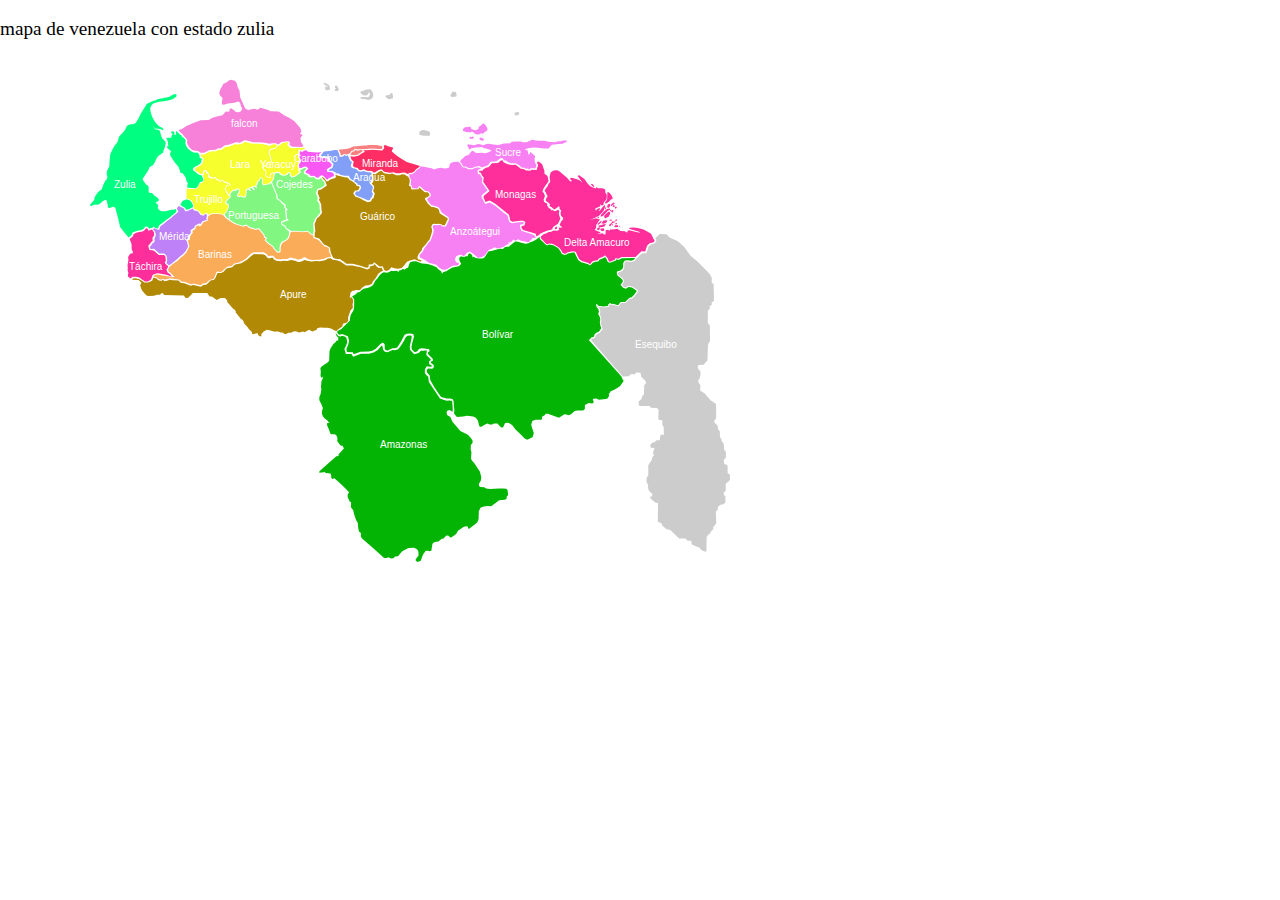
==== commit 6319fbde: "prueba-zulia" ====
--- a/index.html
+++ b/index.html
@@ -12,7 +12,7 @@
 
 		<body>
 
-
+<h3>mapa de venezuela con estado zulia</h3>
 
 
 
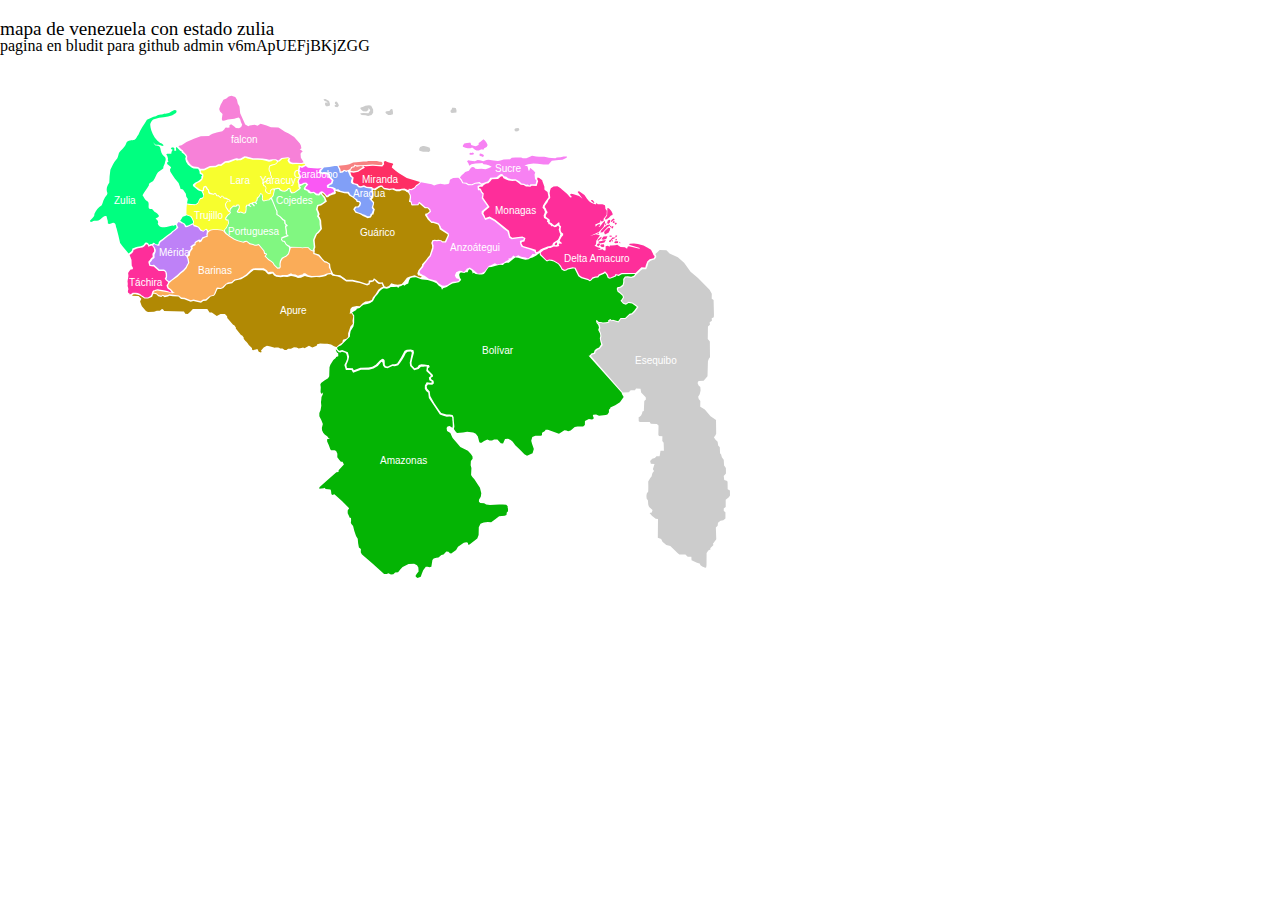
==== commit e49aee82: "que cambio-no-se" ====
--- a/index.html
+++ b/index.html
@@ -14,6 +14,12 @@
 
 <h3>mapa de venezuela con estado zulia</h3>
 
+
+
+
+pagina en bludit para github
+admin
+v6mApUEFjBKjZGG
 
 
 
